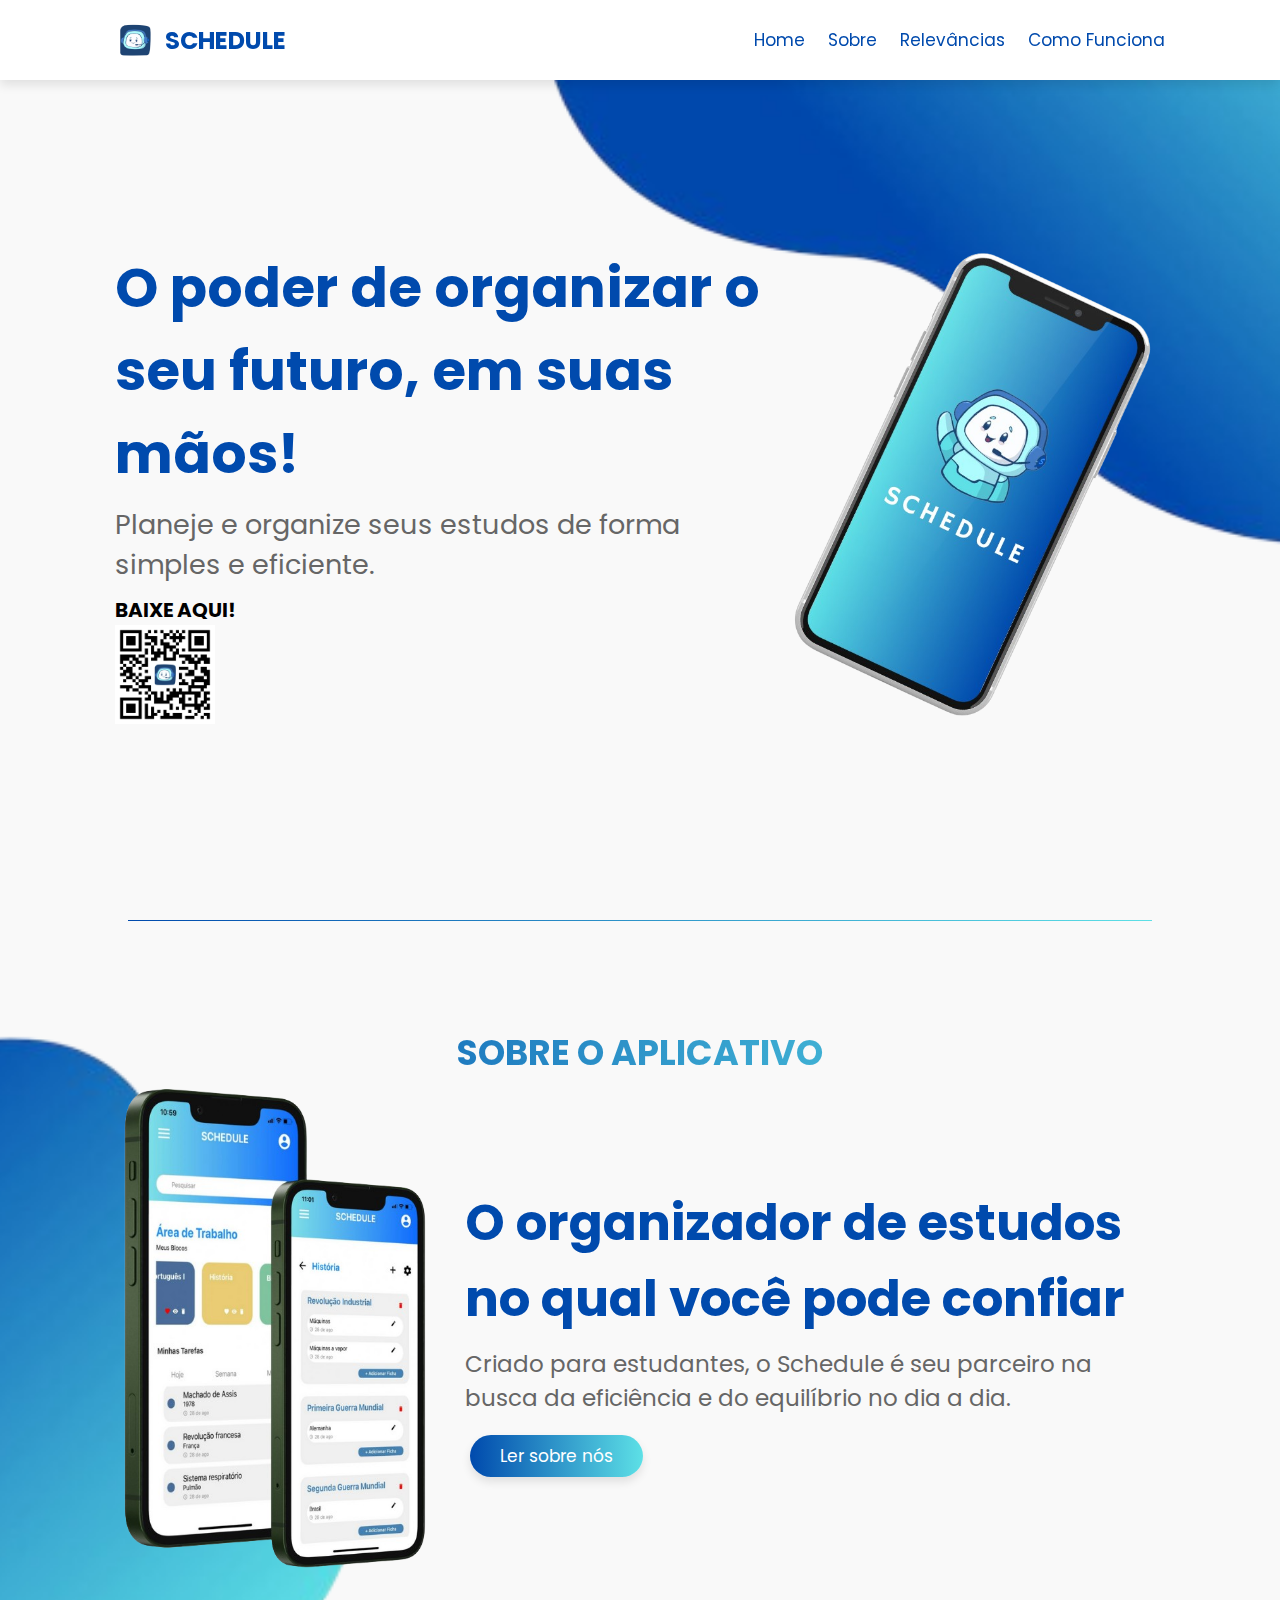
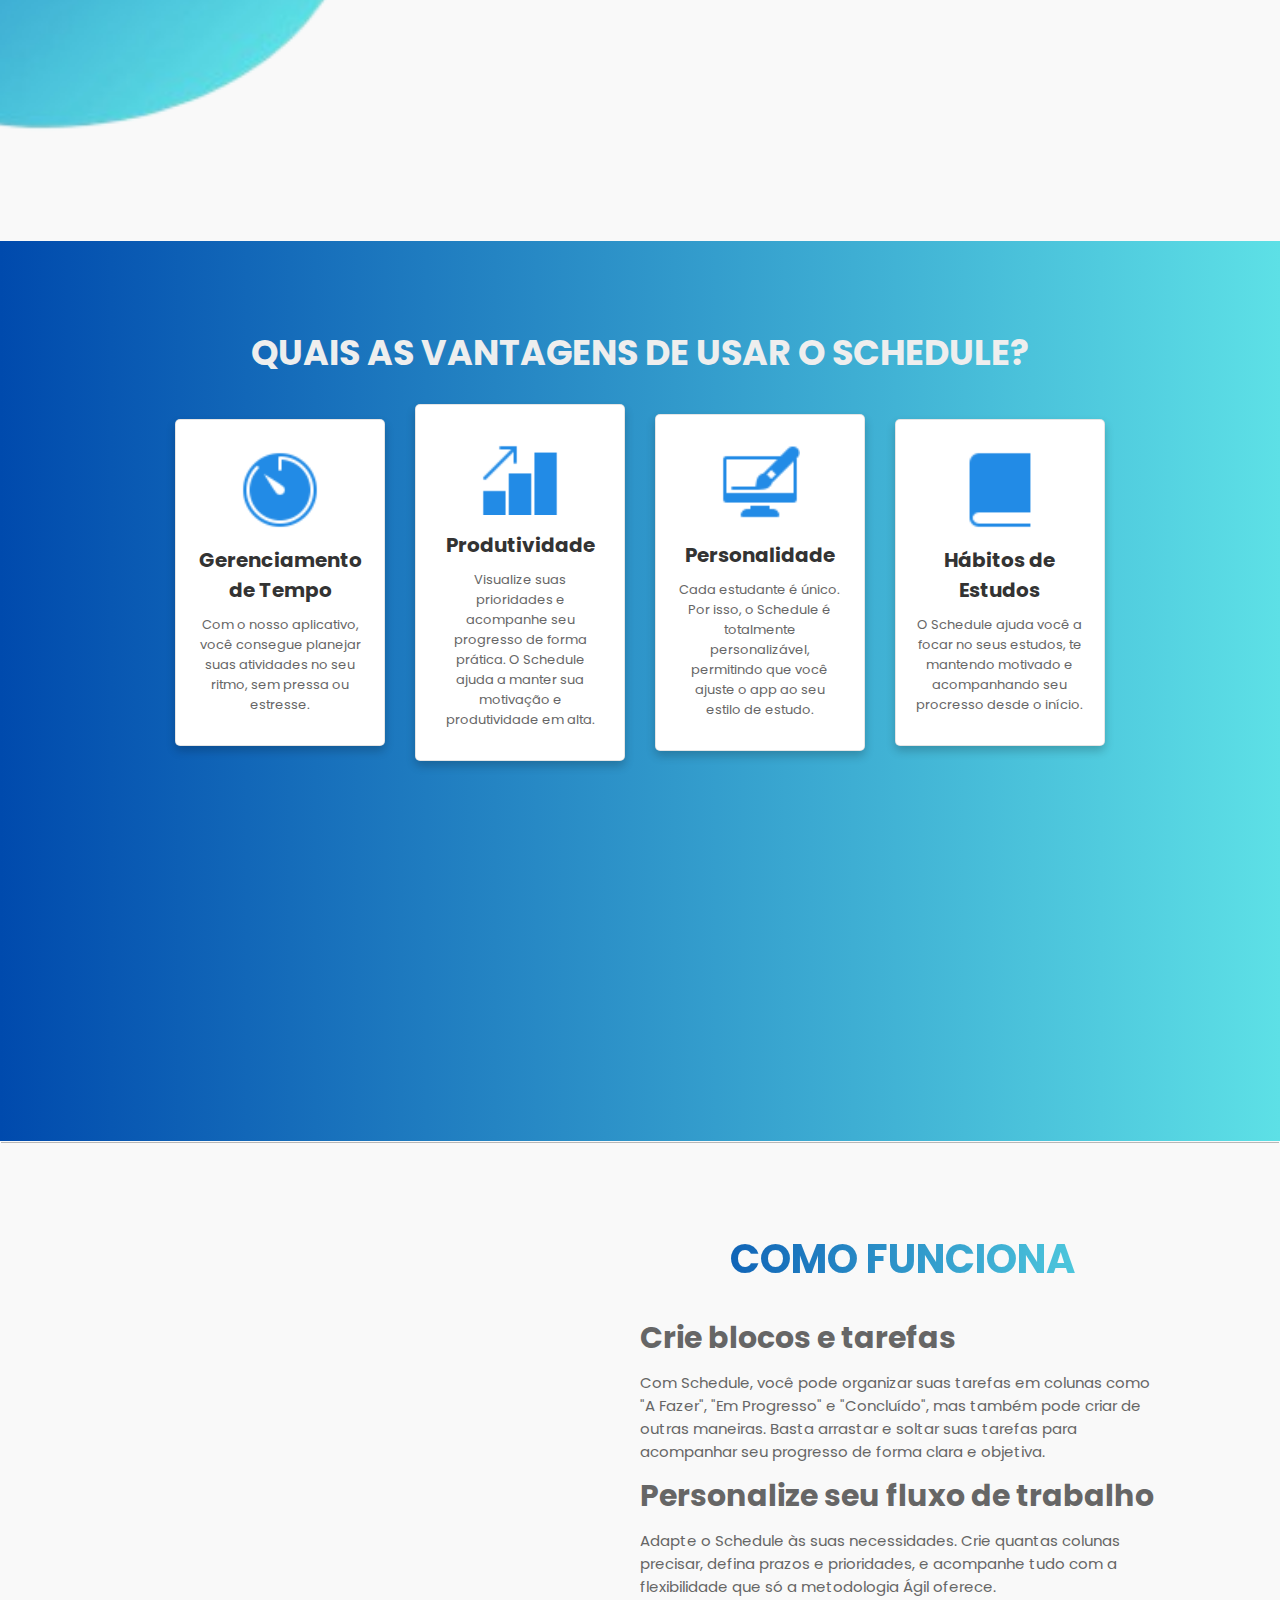
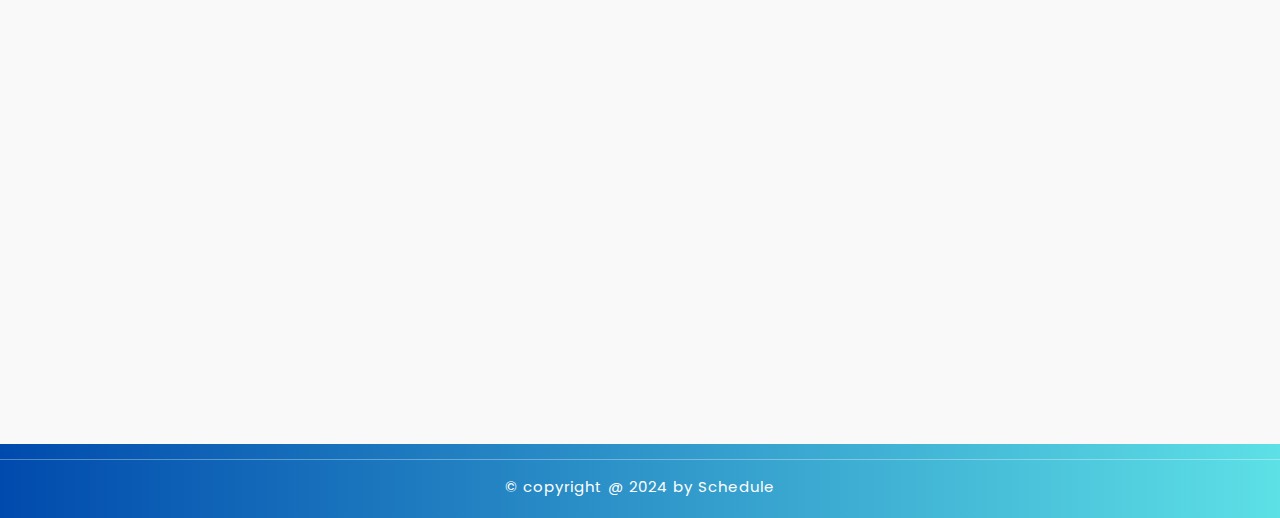
==== testetcc/index.html @ c136f63d "first commit" ====
<!DOCTYPE html>
<html lang="en">
<head>
    <meta charset="UTF-8">
    <meta name="viewport" content="width=device-width, initial-scale=1.0">
    <title>Schedule</title>


<link rel="stylesheet" href="https://cdnjs.cloudflare.com/ajax/libs/font-awesome/5.15.3/css/all.min.css">
<link rel="stylesheet" href="css/style.css">

</head>

<body>

    <div id="progress">
        <span id="progress-value" scr="img/icone.png">&#x1F815;</span>
      </div>


  <!-- header section start-->

  <header>

    <div class="logo">
        <img src="img/icone.png" alt="">
        <span>SCHEDULE</span>
    </div>
   
   <input type="checkbox" id="menu-bar">
   <label for="menu-bar" class="fas fa-bars"></label>


   <nav class="navbar">
    <a href="#home">Home</a>
    <a href="#about">Sobre</a>
    <a href="#relevancias">Relevâncias</a>
    <a href="#como">Como Funciona</a>
   </nav>

 </header>

    <!-- header section end-->  

<!--home section starts-->

<section class="home" id="home">



<div class="content">
    <h3><span>O poder de organizar o seu futuro, em suas mãos!</span></h3>
    <p>Planeje e organize seus estudos de forma simples e eficiente.
        </p>
        <hr>
    <h5>Baixe aqui!</h5>
    <div class="imageqrc">
        <img src="img/qr.png" alt="">
    </div>
        
</div>

<div class="image">
   <img src="img/splash2.png" alt="">
</div>

</section>


<hr class="custom-line"> <!-- Linha personalizada -->














<!--features section starts-->


<!--features section ends-->


<!--sobre section starts-->

<section class="about" id="about">

  <h1 class="heading"> Sobre o Aplicativo</h1>

  <div class="column">
    <div class="image">
      <img src="img/teeela.png" alt="">
  </div>

  <div class="content">
     <h3>O organizador de estudos no qual você pode confiar</h3>

     <p>Criado para estudantes, o Schedule é seu parceiro na busca da eficiência e do equilíbrio no dia a dia.
    </p>

          

                     <div class="buttons">
                        <a href="#" class="btn" id="openModalBtn">Ler sobre nós</a>
                     </div>
</div>



  </div>

</section>


<!-- Modal HTML -->
 <center>
<div id="modal" class="modal">
    <div class="modal-content">
      <span class="close">&times;</span>
      <h2>Sobre o Schedule</h2>
      <br>
      <p>Observando o cotidiano acadêmico, é possível notar que a desmotivação dos estudantes é causada por diversos fatores, como desorganização dos estudos e procrastinação. Dessa forma, pensamos em qual seria a melhor ferramenta que poderíamos desenvolver para ajudar esses alunos que estão perdidos em meio a esses problemas.
    </p>
<br>
    <p>Com isso, baseado na metodologia ágil Kanban e criado com framework React Native, o Schedule surgiu com o intuito de auxiliar na organização de tarefas e projetos através de cartões que representam afazeres, possibilitando movê-los entre colunas que correspondem a cada parte do processo, permitindo acompanhar a evolução em um quadro perceptível. </p>
<br>
    <p>Esperamos que você tenha entendido por que desenvolvemos o Schedule. Confira o nosso aplicativo e tenha uma experiência única organizando os seus estudos.
    </p>
<br>
    <p>Até breve!</p>

</div>
  </div>
</center>
  

<!--sobre section ends-->


<!--newsletter-->



  




<!--relevancias starts-->


<section class="relevancias" id="relevancias">
    <h1 class="heading">Quais as vantagens de usar o Schedule? </h1>

    <div class="box-container">

        <div class="box">
            <img src="img/icone5.png" alt="">
            <h3>Gerenciamento de Tempo</h3>
            <p>
                Com o nosso aplicativo, você consegue planejar suas atividades no seu ritmo, sem pressa ou estresse.

                </p>
            
        </div>

        <div class="box">
            <img src="img/icone6.png" alt="">
            <h3>Produtividade</h3>
            <p>
                Visualize suas prioridades e acompanhe seu progresso de forma prática. 
                O Schedule ajuda a manter sua motivação e produtividade em alta.
            </p>

        </div>

        <div class="box">
            <img src="img/icone9.png" alt="">
            <h3>Personalidade</h3>
            <p>Cada estudante é único. Por isso, o Schedule é totalmente personalizável, permitindo que você ajuste o app ao seu estilo de estudo.
            </p>
       
        </div>

        <div class="box">
            <img src="img/icone8.png" alt="">
            <h3>Hábitos de Estudos</h3>
            <p>O Schedule ajuda você a focar no seus estudos, te mantendo motivado e acompanhando seu procresso desde o início.
            </p>
       
        </div>

    </div>

</section>


<!--relevancias end-->
<hr class="colored-hr">
<!--como funciona starts-->

<section class="como" id="como">

    
  
    <div class="column">
      <div class="video">
        <video autoplay loop muted>
          <source src="img/Comece já.mp4"  type="video/mp4">
          Seu navegador não suporta a tag de vídeo.
        </video>
      </div>
  
      <div class="content">
        <h1 class="heading">COMO FUNCIONA</h1>
        <br>
         <h3>Crie blocos e tarefas</h3>
         <p>Com Schedule, você pode organizar suas tarefas em colunas como "A Fazer", 
            "Em Progresso" e "Concluído", mas também pode criar de outras maneiras. Basta arrastar e soltar suas tarefas para acompanhar
             seu progresso de forma clara e objetiva.</p>

             <h3>Personalize seu fluxo de trabalho</h3>
             <p>Adapte o Schedule às suas necessidades. Crie quantas colunas precisar, defina prazos e prioridades,
                 e acompanhe tudo com a flexibilidade que só a metodologia Ágil oferece.</p>
      </div>
    </div>
  
</section>
  

<!--como funciona end-->



<!--footer starts-->

<div class="footer">
    <div class="box-container">
    
    </div>

    <h1 class="credit">
    &copy; copyright @ 2024 by Schedule</h1>
</div>

<!--foooter end-->


 <!-- Script -->
<script>
 // Seleciona o modal, botão e o ícone de fechar
const modal = document.getElementById("modal");
const openModalButton = document.querySelector(".btn"); // O botão que abre o modal
const closeModalButton = document.querySelector(".close");

// Função para abrir o modal quando o botão for clicado
openModalButton.addEventListener("click", function(event) {
    event.preventDefault(); // Previne o comportamento padrão do link
    modal.style.display = "flex"; // Exibe o modal com flexbox
});

// Função para fechar o modal ao clicar no ícone de fechar
closeModalButton.addEventListener("click", function() {
    modal.style.display = "none"; // Esconde o modal
});

// Fechar o modal ao clicar fora dele
window.addEventListener("click", function(event) {
    if (event.target == modal) {
        modal.style.display = "none"; // Esconde o modal ao clicar fora
    }
});

</script>

 <script src="js/script.js"></script>

</body>

</html>
---- testetcc/css/style.css ----
@import url('https://fonts.googleapis.com/css2?family=Poppins:ital,wght@0,100;0,200;0,300;0,400;0,500;0,600;0,700;0,800;0,900;1,100;1,200;1,300;1,400;1,500;1,600;1,700;1,800;1,900&display=swap');


:root{
    --ciano:#5de0e6;
    --azul:#004aad;
    --gradiente:linear-gradient(90deg, var(--azul), var(--ciano));
}

*{
    font-family: 'Poppins', sans-serif;
    margin: 0; padding: 0;
    box-sizing: border-box;
    text-decoration: none;
    outline: none; border: none;
    
}

*::selection{
    background: var(--azul);
    color: #fff;
}

html{
    font-size: 62.5%;
    overflow-x: hidden;
    scroll-behavior: smooth;
}

body{
    background: #f9f9f9;   
}

section{
    min-height: 100vh;
    padding: 0 9%;
    padding-top: 7.5rem;
}

.btn{
    display: inline-block;
    margin-top: 1rem;
    padding: .8rem 3rem;
    border-radius: 5rem;
    background: var(--gradiente);
    font-size: 1.7rem;
    color: #fff;
    cursor: pointer;
    box-shadow: 0 .5rem 1rem rgba(0, 0, 0, .1);
    transition: all .3s linear;
    

}

.btn:hover{
    transform: scale(1.1);
}


#progress {
    position: fixed;
    bottom: 20px;
    right: 10px;
    height: 70px;
    width: 70px;
    display: none;
    place-items: center;
    border-radius: 50%;
    box-shadow: 0 0 10px rgba(0, 0, 0, 0.2);
    cursor: url(../img/icone.png);
    background-color: var(--azul);
  }
  #progress-value {
    display: block;
    height: calc(100% - 15px);
    width: calc(100% - 15px);
    background-color: #ffffff;
    border-radius: 50%;
    display: grid;
    place-items: center;
    font-size: 35px;
    color: var(--azul);
  }



.heading{
    text-align: center;
    background: var(--gradiente);
    color: transparent;
    -webkit-background-clip: text;
    background-clip: text;
    font-size: 3.5rem;
    text-transform: uppercase;
    padding: 1rem;
}

header{
    position: fixed;
    top: 0; left: 0;
    width: 100%;
    background: #fff;
    box-shadow: 0 .5rem 1rem rgba(0, 0, 0, .1);
    padding: 2rem 9%;
    display: flex;
    align-items: center;
    justify-content: space-between;
    z-index: 1000;
}

.logo {
    display: flex;
    align-items: center;
}

.logo img {
    width: 40px;
    height: 40px;
}

.logo span {
    font-size: 24px;
    font-weight: bold;
    margin-left: 10px;
    color: #003399;
}



header .logo{
    font-size: 2rem;
    color:var(--azul);
}

header .logo span{
    color: var(--azul);
}

header .navbar a{
    font-size: 1.7rem;
    margin-left: 2rem;
    color:var(--azul);
}

header .navbar a:hover{
    color:var(--ciano);
}

header input{
    display: none;
}

header label{
    font-size: 3rem;
    color: var(--azul);
    cursor: pointer;
    visibility: hidden;
    opacity: 0;

}

.home{
    display: flex;
    width: 100%;
    align-items: center;
    justify-content: center;
    background: url(../img/fundo3.png) no-repeat;
    background-size: cover;
    background-position: center;
}

.home .image img{
    width: 30vw;
    animation: float 3s linear infinite;
}

.home .imageqrc img{
    width: 15%;
   
}


@keyframes float{
    0%, 100%{
        transform: translateY(0rem);

    }
    50%{
    transform: translateY(-3.5rem);
    }
}

.home .content h3{
    font-size: 5.5rem;
    color:#333;
    text-transform: uppercase;
}

.home .content h5{
    font-size: 2rem;
    color: var(--gradiente);
    text-transform: uppercase;
}

.home .content h3 span{
    color: var(--azul);
    text-transform:none;
}

.home .content p{
    font-size: 2.7rem;
    color: #666;
    padding: 1rem 0;
}


.custom-line {
    border: none;
    height: 1px;
    background: var(--gradiente);
    width: 80%; /* Define a largura da linha como 50% da página */
    margin: 20px auto; /* Centraliza a linha horizontalmente */
  }
  



  
/* Seção Planejamento */
.planejamento {
    display: flex;
    justify-content: center;
    align-items: center;
    flex-direction: column;
    padding: 5rem 0;
    width: 100%;
}

.planejamento-content {
    display: flex;
    align-items: center;
    justify-content: space-between;
    flex-wrap: wrap;
    max-width: 1200px;
    width: 100%;
    padding: 2rem;
    gap: 2rem; /* Adiciona espaçamento entre elementos */
}

.planejamento .text {
    flex: 1;
    text-align: justify;
    margin-bottom: 2rem;
}

.planejamento h3 {
    font-size: 2rem;
    color: #333;
    font-weight: bold;
    margin-bottom: 1rem;
    text-transform: uppercase;
}

.planejamento h2 {
    font-size: 3.5rem;
    color: var(--azul);
    font-weight: bold;
    margin-bottom: 2rem;
    text-transform: uppercase;
}

.planejamento p {
    font-size: 1.8rem; /* Reduzido para uma leitura melhor em dispositivos móveis */
    color: #666;
    line-height: 1.6;
    margin-bottom: 2rem;
}

.planejamento .image {
    flex: 1;
    text-align: center;
}

.planejamento .image img {
    width: 100%;
    max-width: 300px;
    border-radius: 10px;
    margin: 0 auto;
}





.features .box-container{
display: flex;
align-items: center;
justify-content: center;
flex-wrap: wrap;
}

.features .box-container .box{
    flex: 1 1 30rem;
    background: #fff;
    border-radius: .5rem;
    border: .1rem solid rgba(0, 0, 0, .1);
    box-shadow: 0 .5rem 1rem rgba(0, 0, 0, .2);
    margin: 1.5rem;
    padding: 3rem 2rem;
    border-radius: .5rem;
    text-align: center;
    transition: .2s linear;
}

.features .box-container .box img{
    height: 15rem;
}

.features .box-container .box h3{
    font-size: 2rem;
    color: #333;
    padding-top: 1rem;
}

.features .box-container .box p{
    font-size: 1.3rem;
    color: #666;
    padding-top: 1rem 0;
}


.about{
    background: url(../img/fundo2.png) no-repeat;
    background-size: cover;
    background-position: center;
    padding-bottom: 3rem;
}

.about .column{
    display: flex;
    align-items: center;
    justify-content: none;
    flex-wrap: wrap;
}

.about .column .image{
    flex: 1 1 5rem;
    
}

.about .column .image img{
    width: 90%;
}

.about .column .content{
    flex: 1 1 40rem;
}

.about .column .content h3{
    font-size: 5rem;
    color: var(--azul);
}

.about .column .content h4{
    font-size: 2rem;
    color: #004aad;
}

.about .column .content p{
    font-size: 2.3rem;
    color: #666;
    padding: 1rem 0;
}

.about .column .content .buttons a:last-child{
    margin-left: 0.5rem;
    
}

/* Estilos do Modal */
/* Esconda o modal por padrão */
.modal {
    display: none; /* Modal escondido até ser ativado */
    position: fixed;
    z-index: 1000;
    left: 0;
    top: 0;
    width: 100%;
    height: 100%;
    background-color: rgba(0, 0, 0, 0.5);
    justify-content: center;
    align-items: center;
}

  
  .modal-content {
    background-color: #fff;
    padding: 20px;
    border-radius: 10px;
    width: 80%;
    max-width: 600px;
    max-height: 80%; /* Limita a altura máxima do modal */
    box-shadow: 0 5px 15px rgba(0, 0, 0, 0.3);
    overflow-y: auto; /* Habilita a rolagem se o conteúdo ultrapassar a altura do modal */
    position: relative;
  }
  
  .modal-content h2 {
    margin-top: 0;
    color: var(--azul);
    font-size: 2.5rem;
    text-transform: none;
  }
  
  .modal-content p {
    color: #333;
    font-size: 1.6rem;
    margin: 1.5rem 0;
    text-align: justify;
    line-height: 1.6;
    word-wrap: break-word;
  }
  
  .close {
    position: absolute;
    top: 10px;
    right: 15px;
    font-size: 2.4rem;
    color: #333;
    cursor: pointer;
  }
  
  .close:hover,
  .close:focus {
    color: red;
  }
  
  /* Ajuste para telas menores */
  @media (max-width: 768px) {
    .modal-content {
      width: 90%;
      height: 90%; /* O modal ocupará mais altura em telas menores */
    }
  
    .modal-content p {
      font-size: 1.4rem;
    }
  
    .modal-content h2 {
      font-size: 2rem;
    }
  }
  

.newsletter{
    text-align: center;
    padding: 5rem 1rem;
    background: url(../img/fundo6.png) no-repeat;
    background-size: cover;
    background-position: center;
    width: 100%;
}


 .newsletter .image{
    flex: 1 1 40rem;
    
}

.newsletter .image img{
    width: 10%;
}


.newsletter h3{
    color: #fff;
    font-size: 3rem;
    text-transform: none;
}


.newsletter p{
    color: #fff;
    font-size: 1.6rem;
    margin: 2rem auto;
    width: 70rem;
}


.relevancias{
    background: var(--gradiente);
    padding-bottom: 1rem;
}

.relevancias .heading{
    color: #eee;
    align-items: center;
    justify-content: center;
    justify-items: center;
}
.relevancias .box-container {
    display: flex;
    align-items: center;
    justify-content: center;
    justify-items: center;
    flex-wrap: nowrap; /* Alterado para nowrap para evitar quebra de linha */
}

.relevancias .box-container .box {
    flex: 0 1 20%; /* Ajuste o tamanho dos boxes */
    background: #fff;
    border-radius: .5rem;
    border: .1rem solid rgba(0, 0, 0, .1);
    box-shadow: 0 .5rem 1rem rgba(0, 0, 0, .2);
    margin: 1.5rem;
    padding: 3rem 2rem;
    text-align: center;
    transition: .2s linear;
}

.relevancias .box-container .box img {
    height: 8rem;
}

.relevancias .box-container .box h3 {
    font-size: 2rem;
    color: #333;
    padding-top: 1rem;
}

.relevancias .box-container .box p {
    font-size: 1.3rem;
    color: #666;
    padding-top: 1rem;
}





.como .column{
    display: flex;
    align-items: center;
    justify-content: none;
    flex-wrap: wrap;
}

.como .column .video{
    flex: 1 1 40rem;
    padding: 10px;
    
}

.como .column .video video{
    width: 50%;
    height: auto;
    border-radius: 10px;
}

.como .column .content{
    flex: 1 1 40rem;
}

.como .column .content h3{
    font-size: 3rem;
    color: #666;
}

.como .column .content h4{
    font-size: 2rem;
    color: #004aad;
}

.como .column .content h1{
    font-size: 4rem;
    
}

.como .column .content p{
    font-size: 1.5rem;
    color: #666;
    padding: 1rem 0;
}

.como.column .content .buttons a:last-child{
    margin-left: 2rem;
}


.footer{
    padding-top: 0.5rem; /* Reduz o padding superior */
    padding-bottom: 0.5rem; /* Reduz o padding inferior */
    background: var(--gradiente);
    background-size:cover;
    background-position: center;
    
}


.footer .logofoot{
    
        display: flex;
        align-items: center;
    }
    
    
   .footer .credit .logofoot img {
        width: 60px;
        height: 60px;
    }
    
    .footer .logofoot span {
        font-size: 24px;
        font-weight: bold;
        margin-left: 10px;
        color: #fff;
    }


.footer .box-container{
    flex: 1 1 10rem; /* Ajustar o tamanho das caixas */
    margin: 1rem; /* Reduzir a margem */
    
}

.footer .box-container .box{
    flex: 1 1 25rem;
    margin: 2rem;
}


.footer .box-container .box h3{
    font-size: 2rem;
    padding: 1rem 0;
    color: #fff;
    text-decoration: underline;
    text-underline-offset: 1rem;
}

.footer .box-container .box p{
    font-size: 1rem;
    padding: 1rem;
    color: #eee;
   
}

.footer .box-container .box a{
    display: block;
    font-size: 1rem;
    padding: 1rem;
    color: #eee;
   
}

.footer .box-container .box a:hover{
    text-decoration: underline;
}

.footer .credit{
    
    font-weight: normal;
    letter-spacing: .1rem;
    color: #fff;
    border-top: .1rem solid #fff5;
    text-align: center;
    font-size: 1.5rem; /* Reduzir o tamanho do texto */
    padding: 1.5rem 1rem; /* Ajustar o padding inferior */
}

.footer .credit .img{
    width: 40px;
    height: 40px;
}

.colored-hr {
    border: 1px;
    border-top: 0.5px solid #b7b7b7;
    /* Azul */
    margin: 1px;
}



@media (max-width: 1200px) {
    html {
        font-size: 55%;
    }

    .home .content h3 {
        font-size: 4rem;
    }

    .home .content p {
        font-size: 1.8rem;
    }
}

@media (max-width: 991px) {
    section {
        padding: 0 5%;
    }

    .home .image img {
        width: 10vw;
    }

    .home .content h3 {
        font-size: 10rem;
    }

    .home .content p {
        font-size: 1.4rem;
    }

    .home .content h5 {
        font-size: 1.6rem;
    }

    .relevancias .box-container .box {
        flex: 0 1 45%;
    }

    .como .column {
        flex-direction: column;
    }

    .como .column .video video {
        width: 80%;
        margin: 0 auto;
    }

    .como .column .content {
        padding-top: 2rem;
    }
}

@media (max-width: 768px) {
    header label {
        visibility: visible;
        opacity: 1;
    }

    header .navbar {
        position: absolute;
        top: 100%;
        left: 0;
        width: 100%;
        background: #fff;
        padding: 1rem 2rem;
        border-top: .1rem solid rgba(0, 0, 0, .2);
        box-shadow: 0 .5rem 1rem rgba(0, 0, 0, .1);
        transform-origin: top;
        transform: scaleY(0);
        opacity: 0;
        transition: .2s linear;
    }

    header input:checked ~ .navbar {
        transform: scaleY(1);
        opacity: 1;
    }

    header input:checked ~ label::before {
        content: '\f00d';
    }

    .home {
        flex-direction: column-reverse;
        text-align: center;
    }

    .home .image img {
        width: 80%;
    }

    .home .content h3 {
        font-size: 2.8rem;
    }

    .home .content p {
        font-size: 1.5rem;
    }

    .about .column {
        flex-direction: column;
    }

    .about .column .image img {
        width: 80%;
        margin: 0 auto;
    }

    .relevancias .box-container {
        flex-wrap: wrap;
    }

    .relevancias .box-container .box {
        flex: 0 1 45%;
        margin: 1rem;
    }

    .como .column {
        flex-direction: column;
        align-items: center;
    }

    .como .column .video video {
        width: 90%;
    }

    .como .column .content {
        text-align: center;
    }

    .footer {
        padding: 1rem 2rem;
        text-align: center;
    }

    .footer .box-container {
        flex-direction: column;
        align-items: center;
    }
}

@media (max-width: 480px) {
    html {
        font-size: 50%;
    }

    .home .image img {
        width: 100%;
    }

    .home .content h3 {
        font-size: 2.2rem;
    }

    .home .content p {
        font-size: 1.3rem;
    }

    .relevancias .box-container .box {
        flex: 0 1 90%;
        margin: 1rem 0;
    }

    .como .column .video video {
        width: 100%;
    }
}
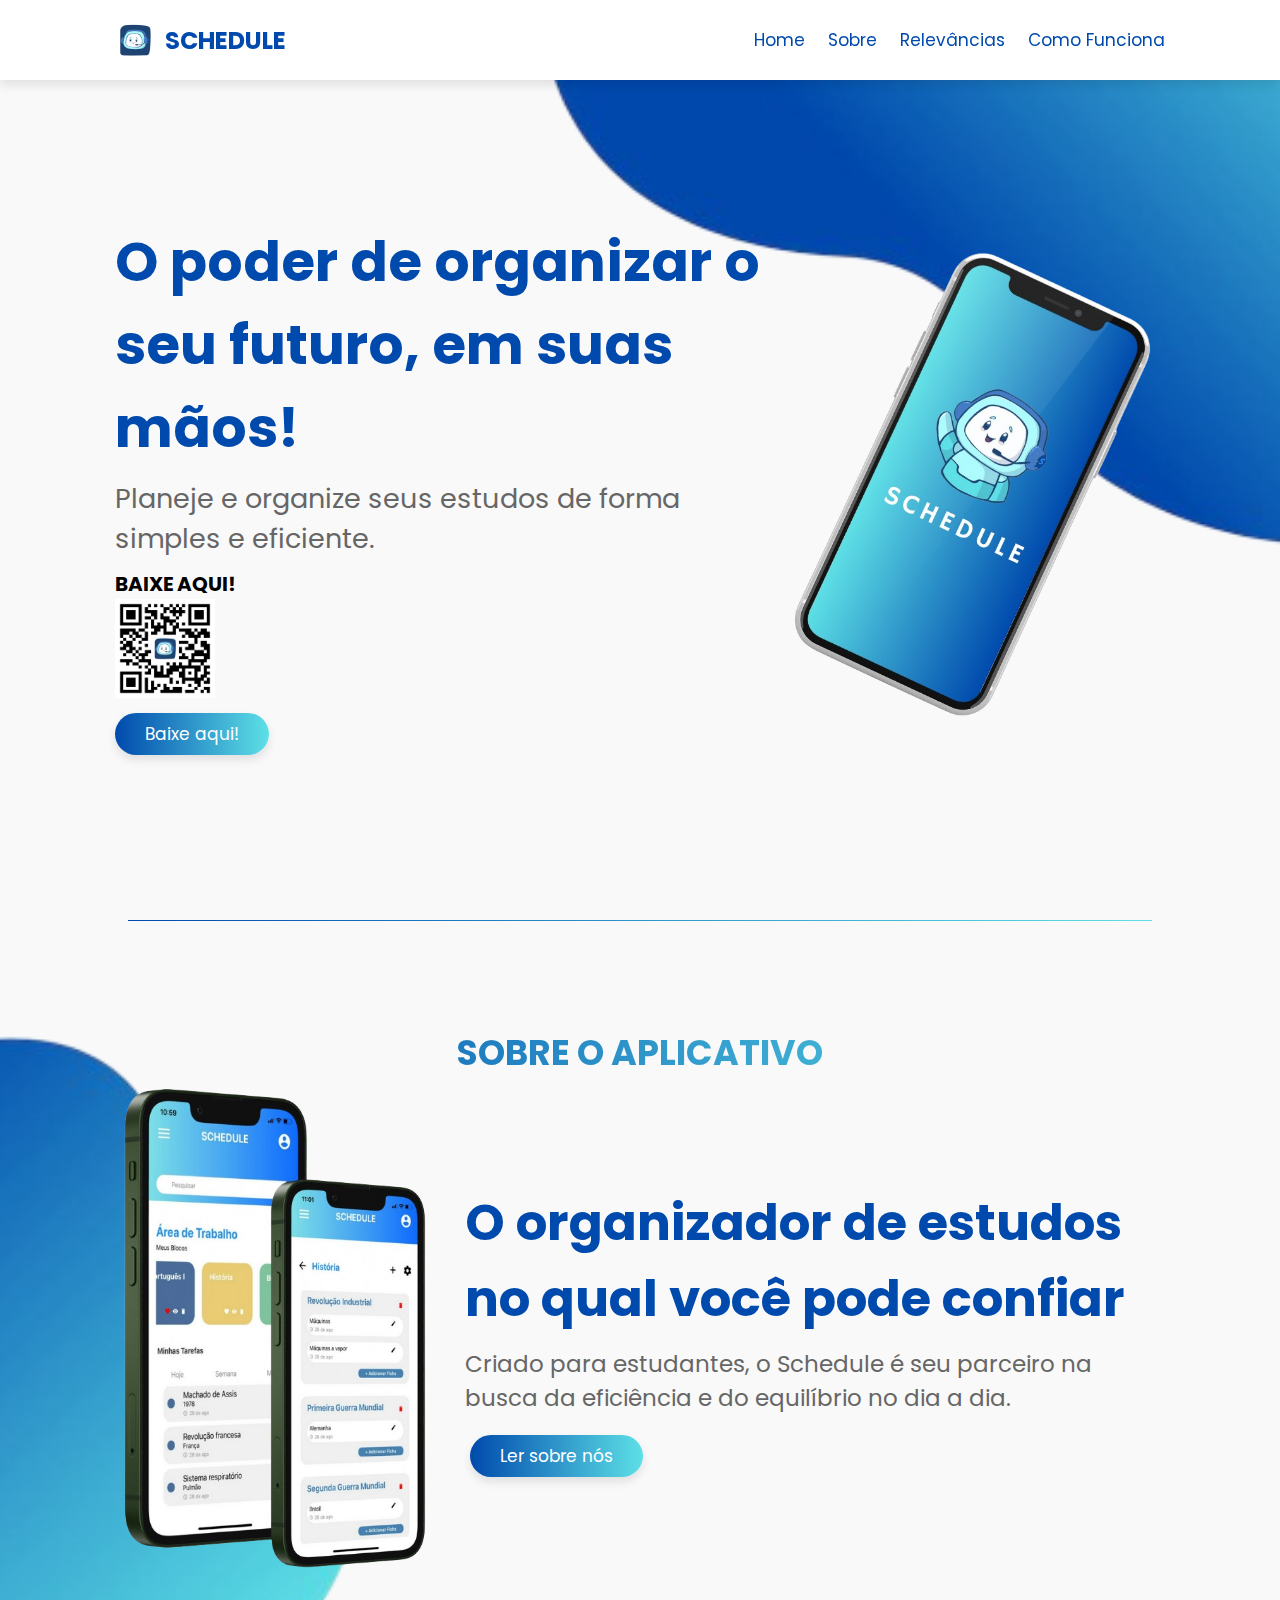
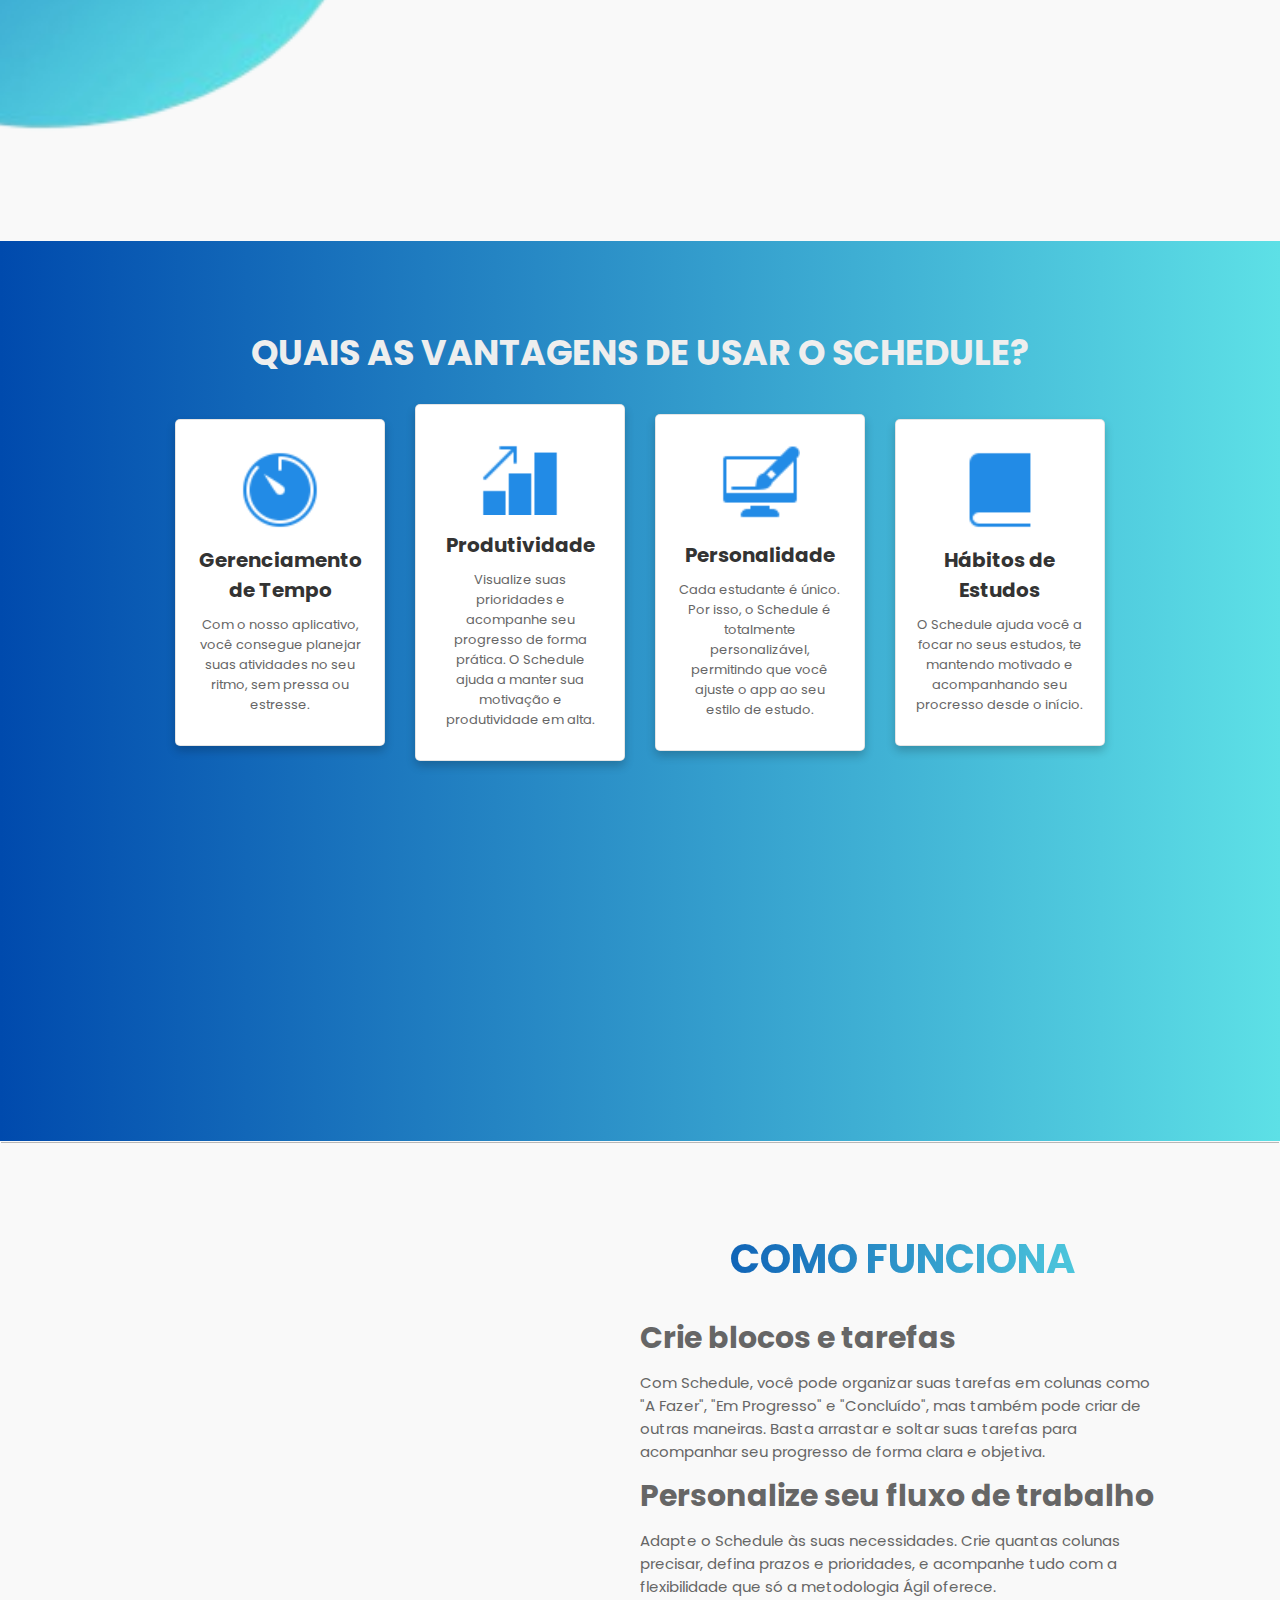
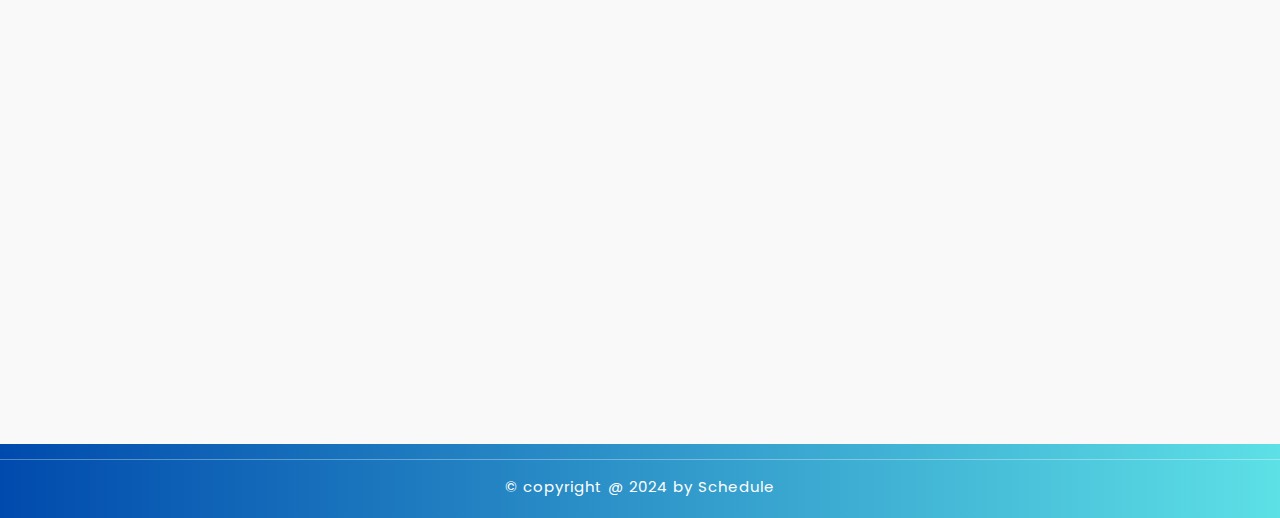
==== commit 3bbb03f9: "atualizado" ====
--- a/testetcc/index.html
+++ b/testetcc/index.html
@@ -57,6 +57,10 @@
     <div class="imageqrc">
         <img src="img/qr.png" alt="">
     </div>
+
+    <div class="buttons">
+        <a href="https://drive.google.com/drive/folders/1Bi02Ogmdobirx4TT5-CoeK5883Xs-h2X?usp=drive_link" class="btn" id="openModalBtn">Baixe aqui!</a>
+     </div>
         
 </div>
 
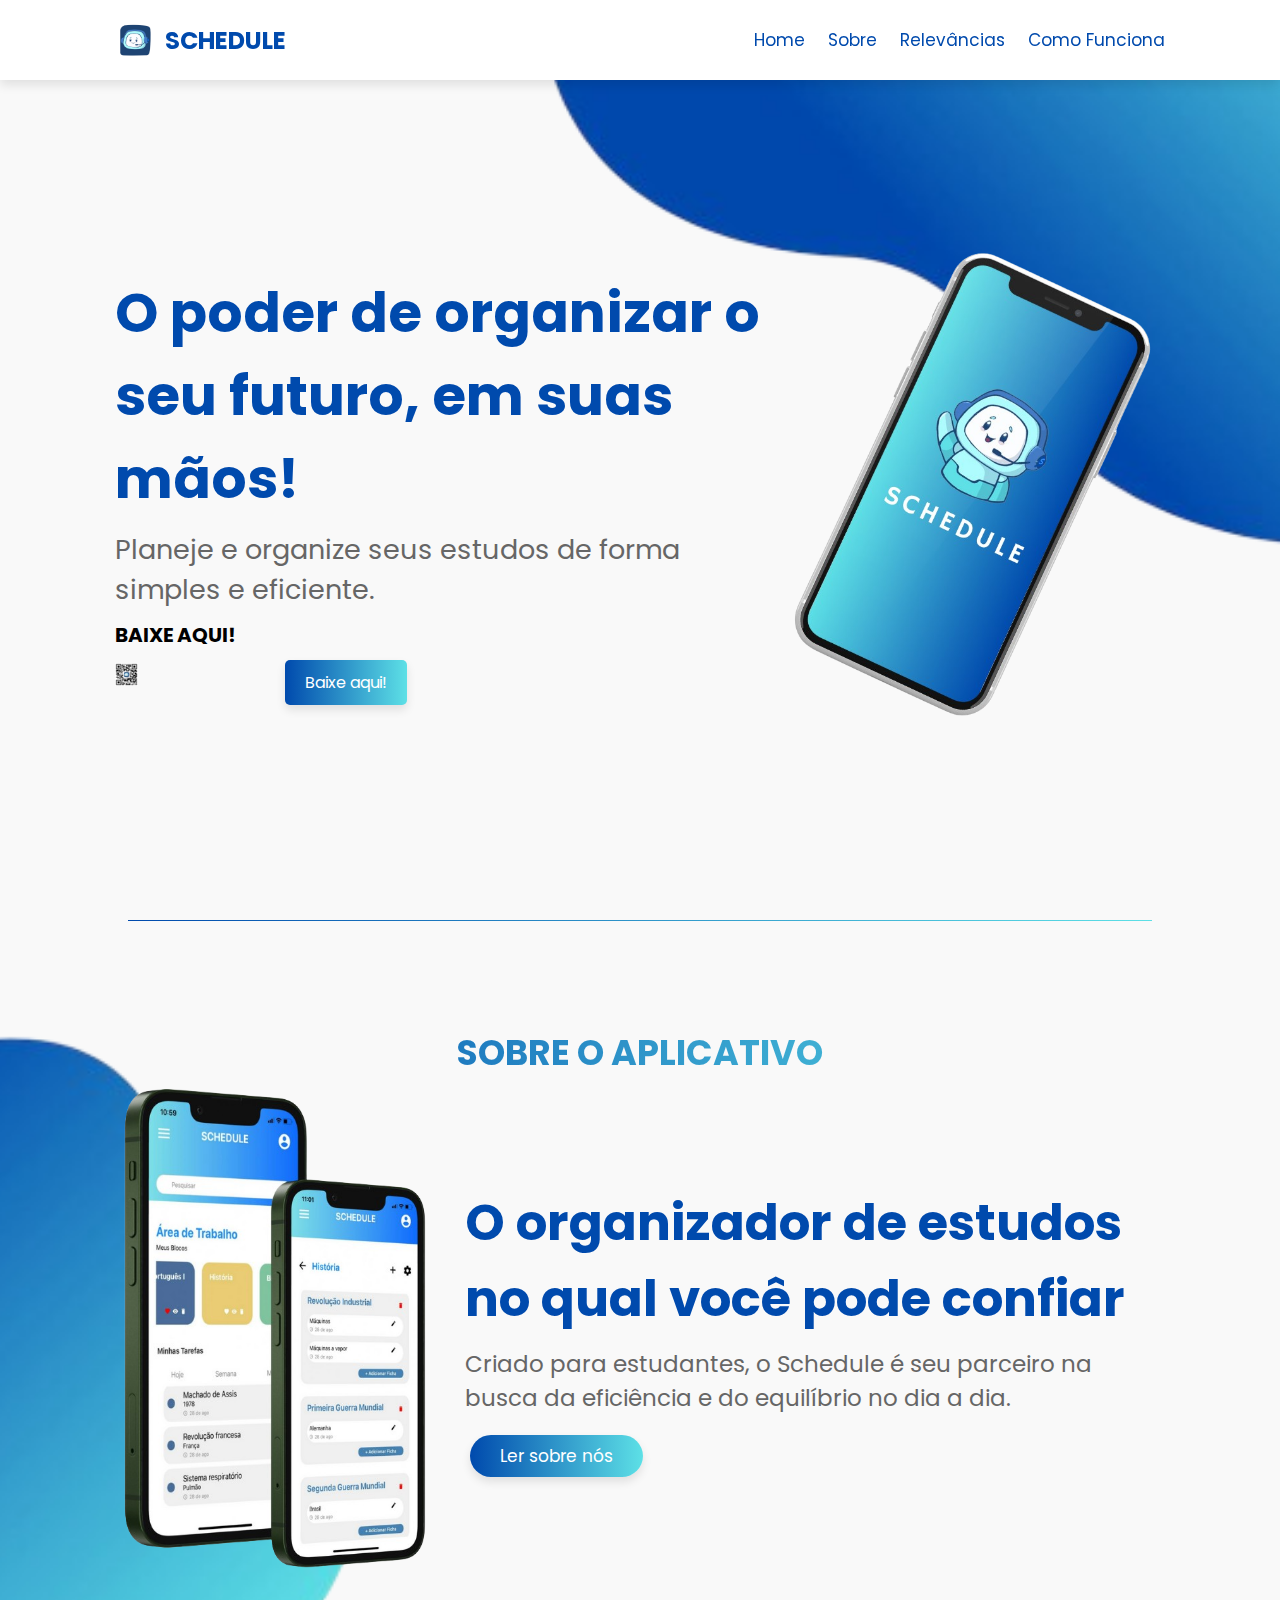
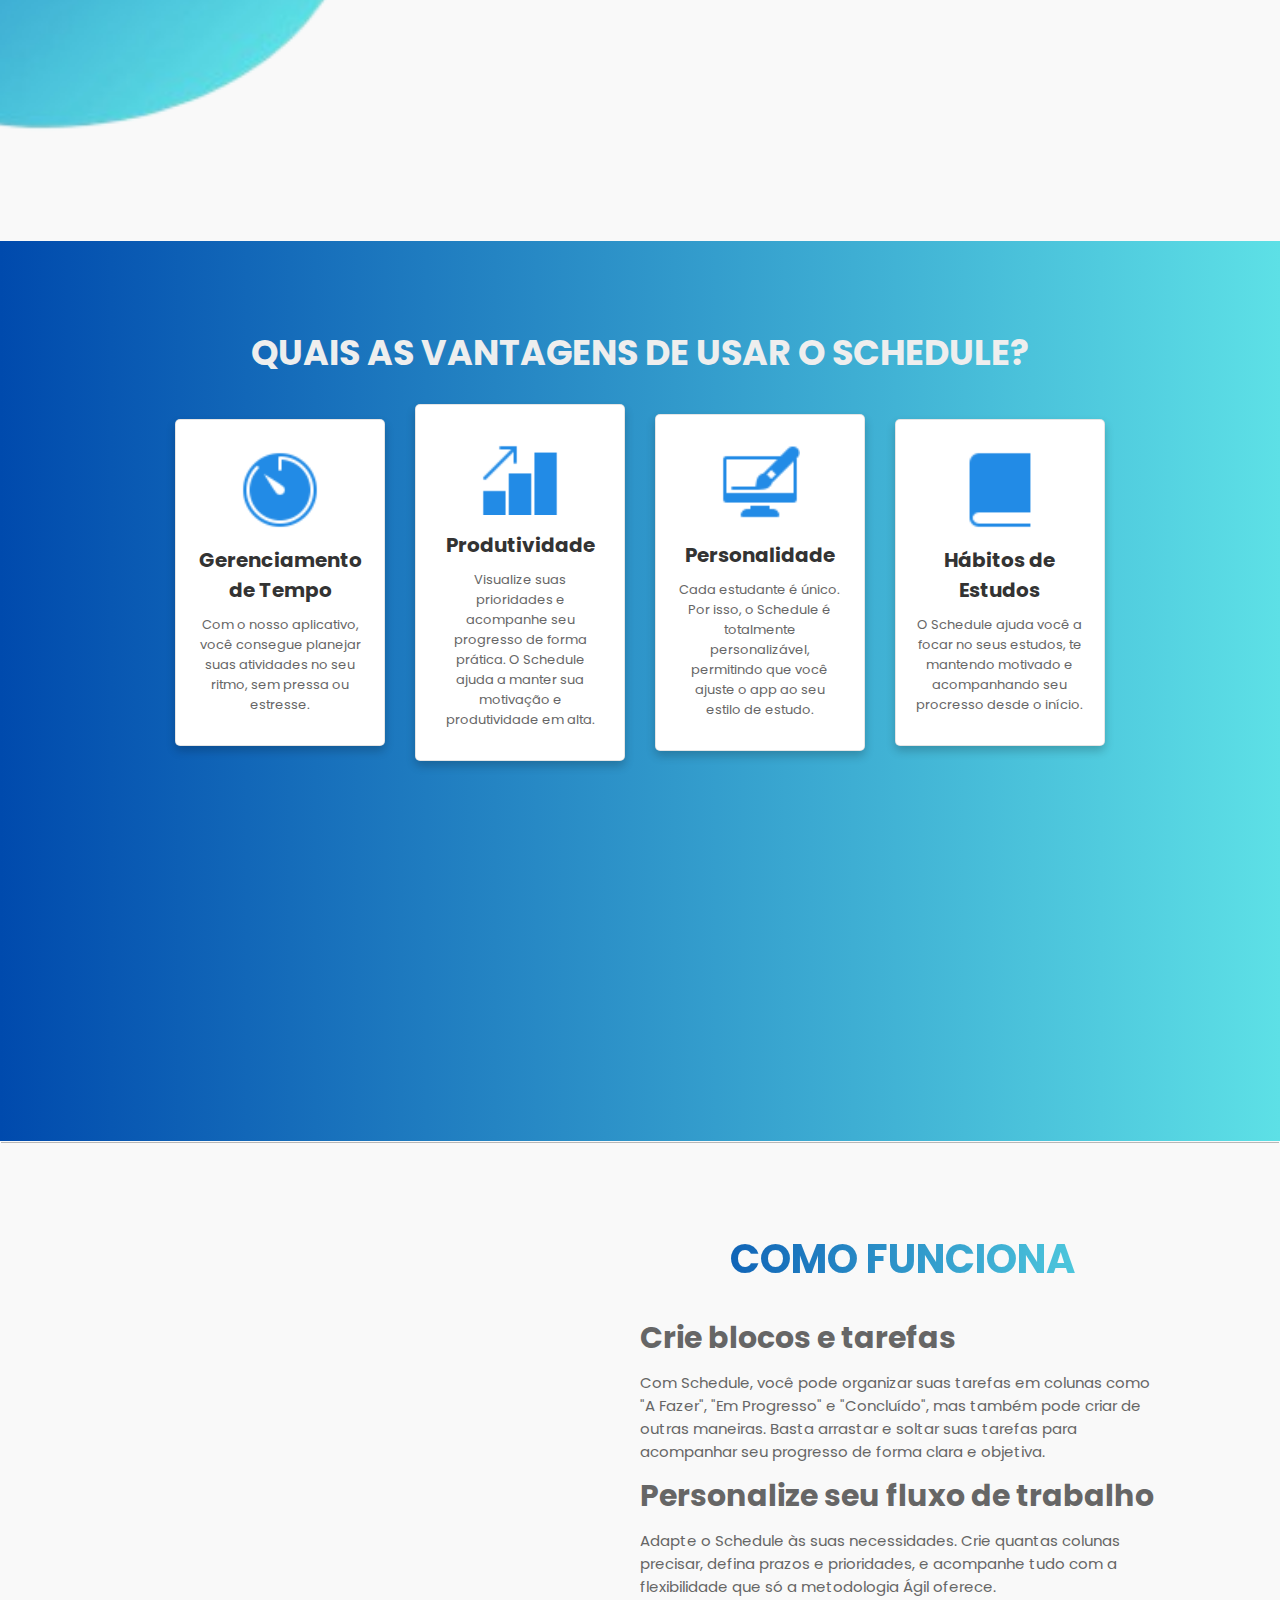
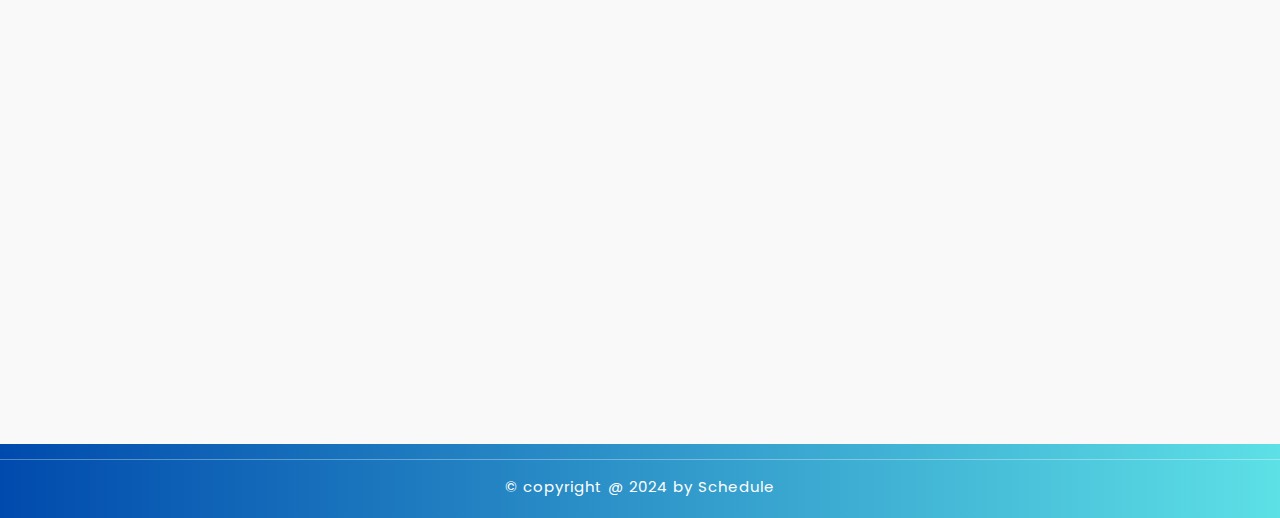
==== commit 7031d428: "att2" ====
--- a/testetcc/index.html
+++ b/testetcc/index.html
@@ -45,30 +45,25 @@
 <!--home section starts-->
 
 <section class="home" id="home">
-
-
-
-<div class="content">
-    <h3><span>O poder de organizar o seu futuro, em suas mãos!</span></h3>
-    <p>Planeje e organize seus estudos de forma simples e eficiente.
-        </p>
-        <hr>
-    <h5>Baixe aqui!</h5>
-    <div class="imageqrc">
-        <img src="img/qr.png" alt="">
-    </div>
-
-    <div class="buttons">
-        <a href="https://drive.google.com/drive/folders/1Bi02Ogmdobirx4TT5-CoeK5883Xs-h2X?usp=drive_link" class="btn" id="openModalBtn">Baixe aqui!</a>
-     </div>
-        
-</div>
-
-<div class="image">
-   <img src="img/splash2.png" alt="">
-</div>
-
-</section>
+    <div class="content">
+      <h3><span>O poder de organizar o seu futuro, em suas mãos!</span></h3>
+      <p>Planeje e organize seus estudos de forma simples e eficiente.</p>
+      <hr>
+      <h5>Baixe aqui!</h5>
+      <div class="download-section">
+        <div class="imageqrc">
+          <img src="img/qr.png" alt="">
+        </div>
+        <div class="buttons">
+          <a href="https://drive.google.com/drive/folders/1Bi02Ogmdobirx4TT5-CoeK5883Xs-h2X?usp=drive_link" class="btn" id="">Baixe aqui!</a>
+        </div>
+      </div>
+    </div>
+    <div class="image">
+      <img src="img/splash2.png" alt="">
+    </div>
+  </section>
+  
 
 
 <hr class="custom-line"> <!-- Linha personalizada -->
--- a/testetcc/css/style.css
+++ b/testetcc/css/style.css
@@ -214,6 +214,36 @@
     padding: 1rem 0;
 }
 
+.home .content .download-section {
+    display: flex;
+    align-items: center;
+    gap: 20px; /* Espaço entre o QR Code e o botão */
+  }
+  
+  .home .content .download-section .imageqrc img {
+    max-width: 150px; /* Ajuste o tamanho da imagem do QR Code conforme necessário */
+    height: auto;
+  }
+  
+  .home .content .download-section .buttons {
+    display: flex;
+    align-items: center;
+  }
+  
+  .home .content .download-section .btn {
+    padding: 10px 20px;
+    background-color: #007bff;
+    color: #fff;
+    text-decoration: none;
+    border-radius: 5px;
+    font-size: 16px;
+    transition: background-color 0.3s;
+  }
+  
+  .home .content .download-section .btn:hover {
+    background-color: #0056b3;
+  }
+  
 
 .custom-line {
     border: none;
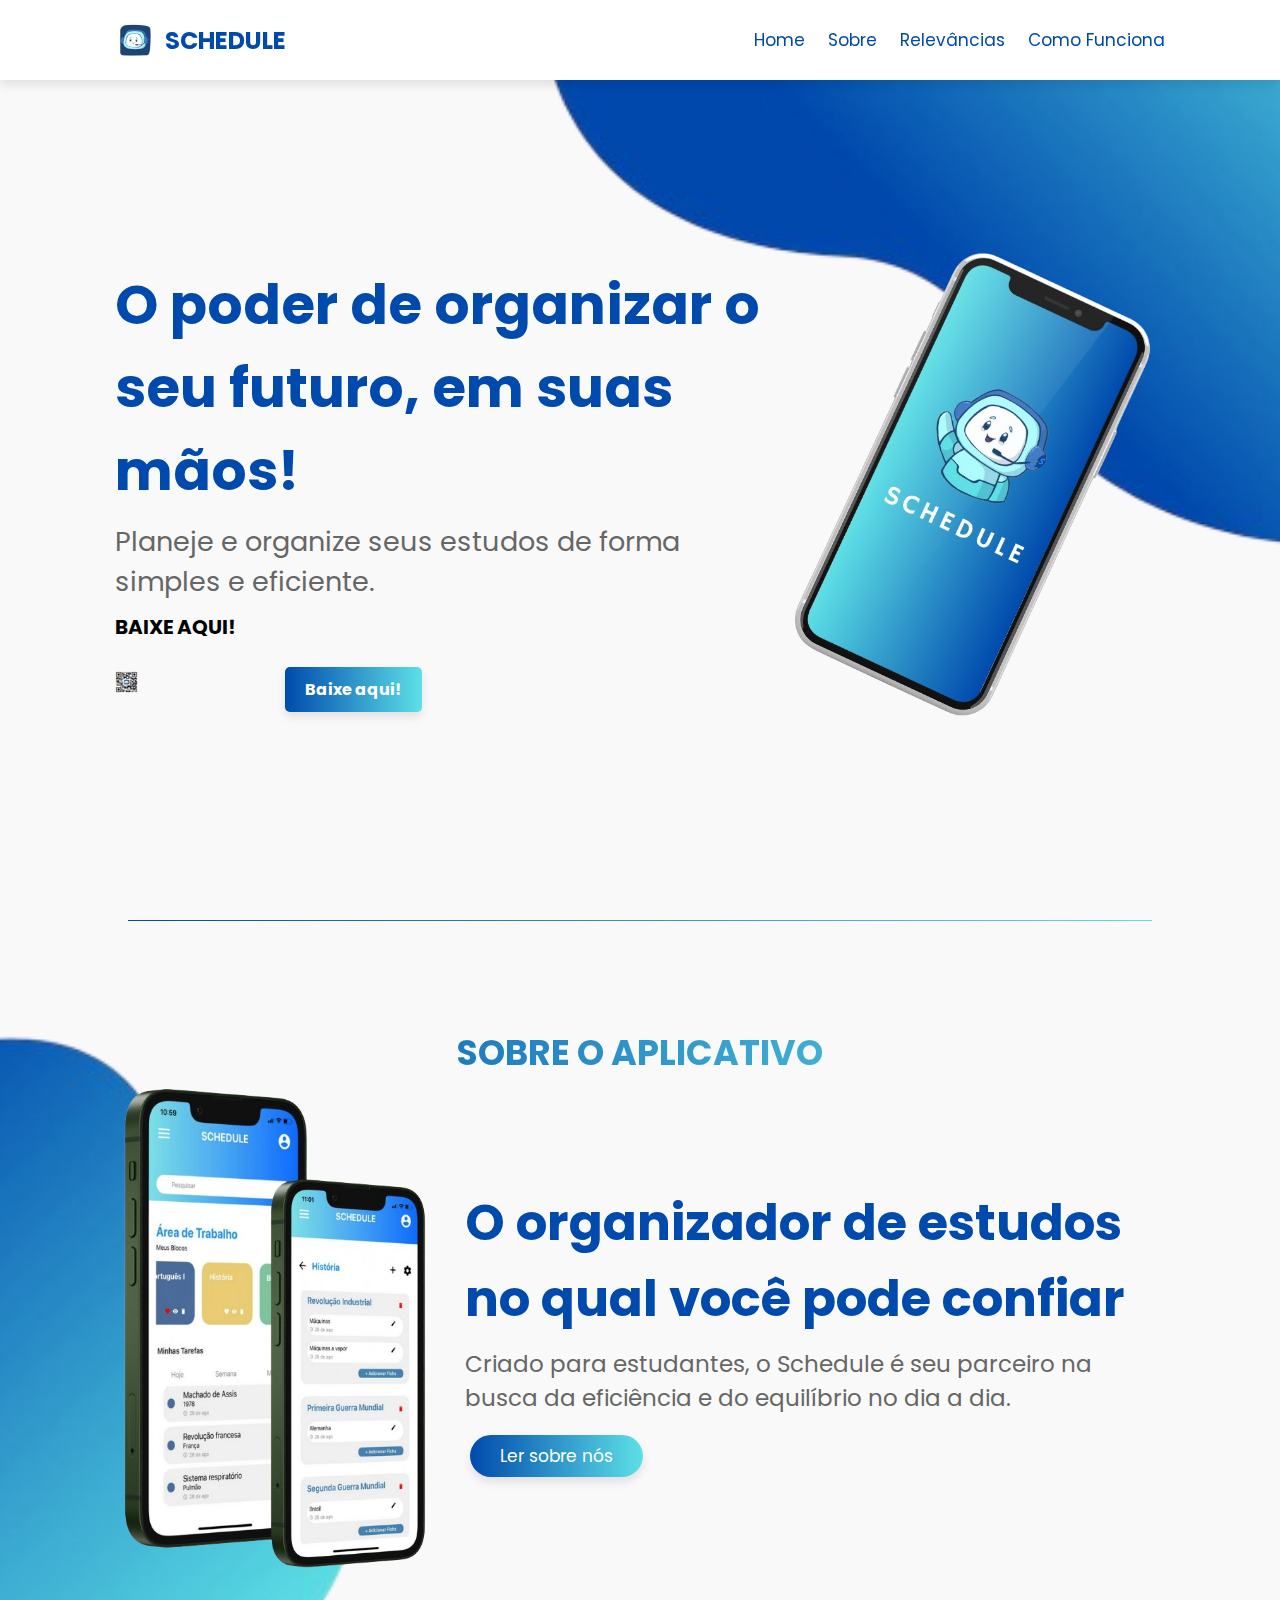
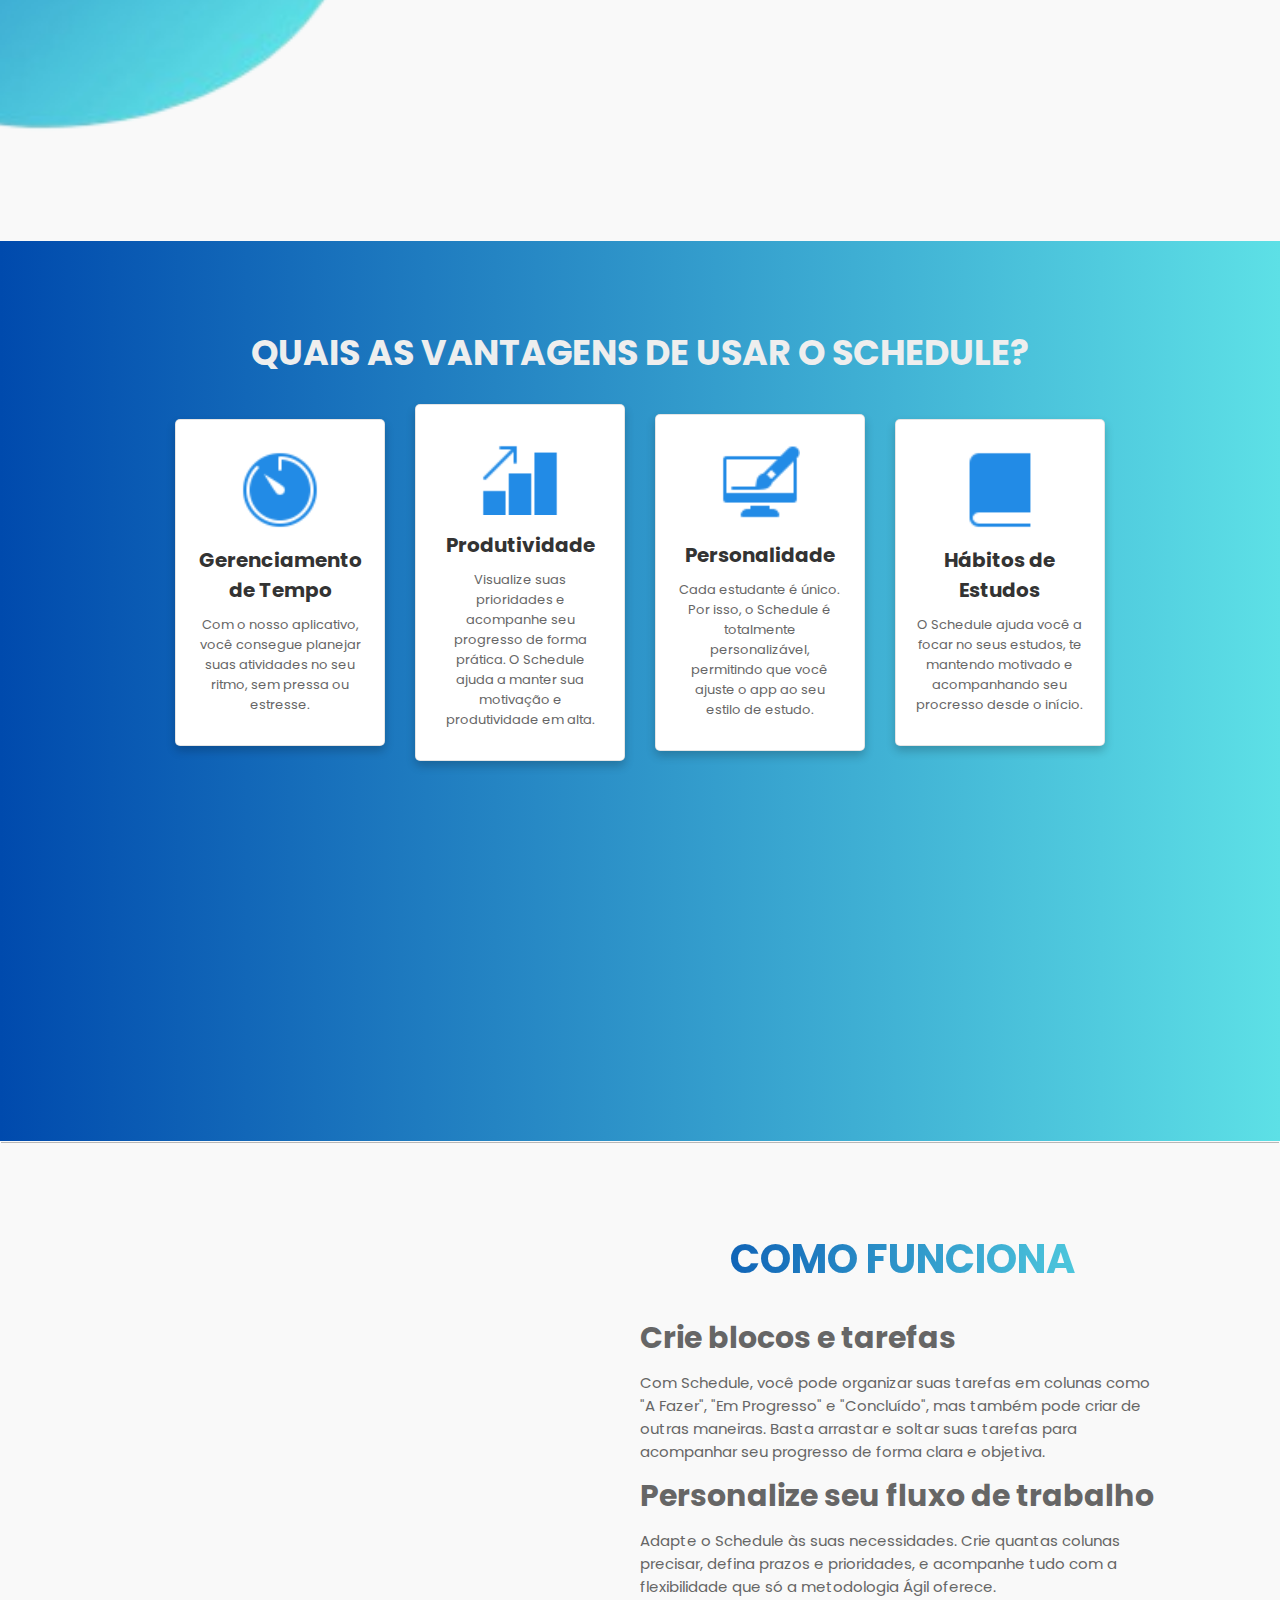
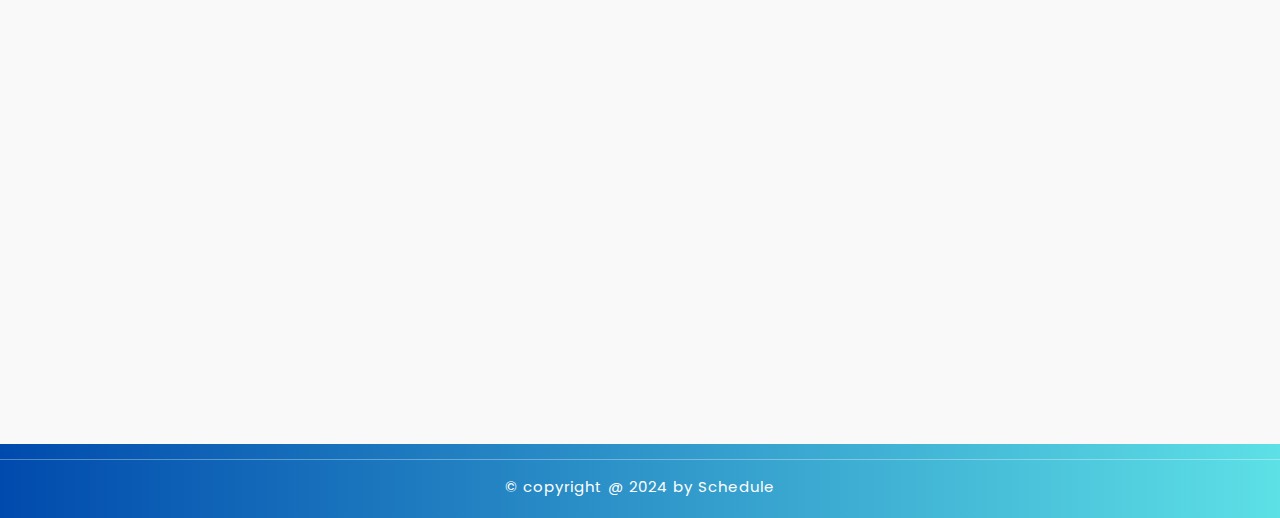
==== commit 99b80422: "att3" ====
--- a/testetcc/index.html
+++ b/testetcc/index.html
@@ -52,19 +52,24 @@
       <h5>Baixe aqui!</h5>
       <div class="download-section">
         <div class="imageqrc">
-          <img src="img/qr.png" alt="">
+          <img src="img/qr.png" alt="QR Code para download">
         </div>
         <div class="buttons">
-          <a href="https://drive.google.com/drive/folders/1Bi02Ogmdobirx4TT5-CoeK5883Xs-h2X?usp=drive_link" class="btn" id="">Baixe aqui!</a>
+          <!-- Botão com link correto -->
+          <a href="https://drive.google.com/drive/folders/1Bi02Ogmdobirx4TT5-CoeK5883Xs-h2X?usp=drive_link" 
+             class="btn download-link" 
+             target="_blank" 
+             rel="noopener noreferrer">
+            Baixe aqui!
+          </a>
         </div>
       </div>
     </div>
     <div class="image">
-      <img src="img/splash2.png" alt="">
+      <img src="img/splash2.png" alt="Imagem ilustrativa">
     </div>
   </section>
   
-
 
 <hr class="custom-line"> <!-- Linha personalizada -->
 
--- a/testetcc/css/style.css
+++ b/testetcc/css/style.css
@@ -218,16 +218,12 @@
     display: flex;
     align-items: center;
     gap: 20px; /* Espaço entre o QR Code e o botão */
+    margin-top: 15px; /* Espaço superior */
   }
   
   .home .content .download-section .imageqrc img {
-    max-width: 150px; /* Ajuste o tamanho da imagem do QR Code conforme necessário */
+    max-width: 150px; /* Ajuste o tamanho do QR Code */
     height: auto;
-  }
-  
-  .home .content .download-section .buttons {
-    display: flex;
-    align-items: center;
   }
   
   .home .content .download-section .btn {
@@ -237,6 +233,7 @@
     text-decoration: none;
     border-radius: 5px;
     font-size: 16px;
+    font-weight: bold;
     transition: background-color 0.3s;
   }
   
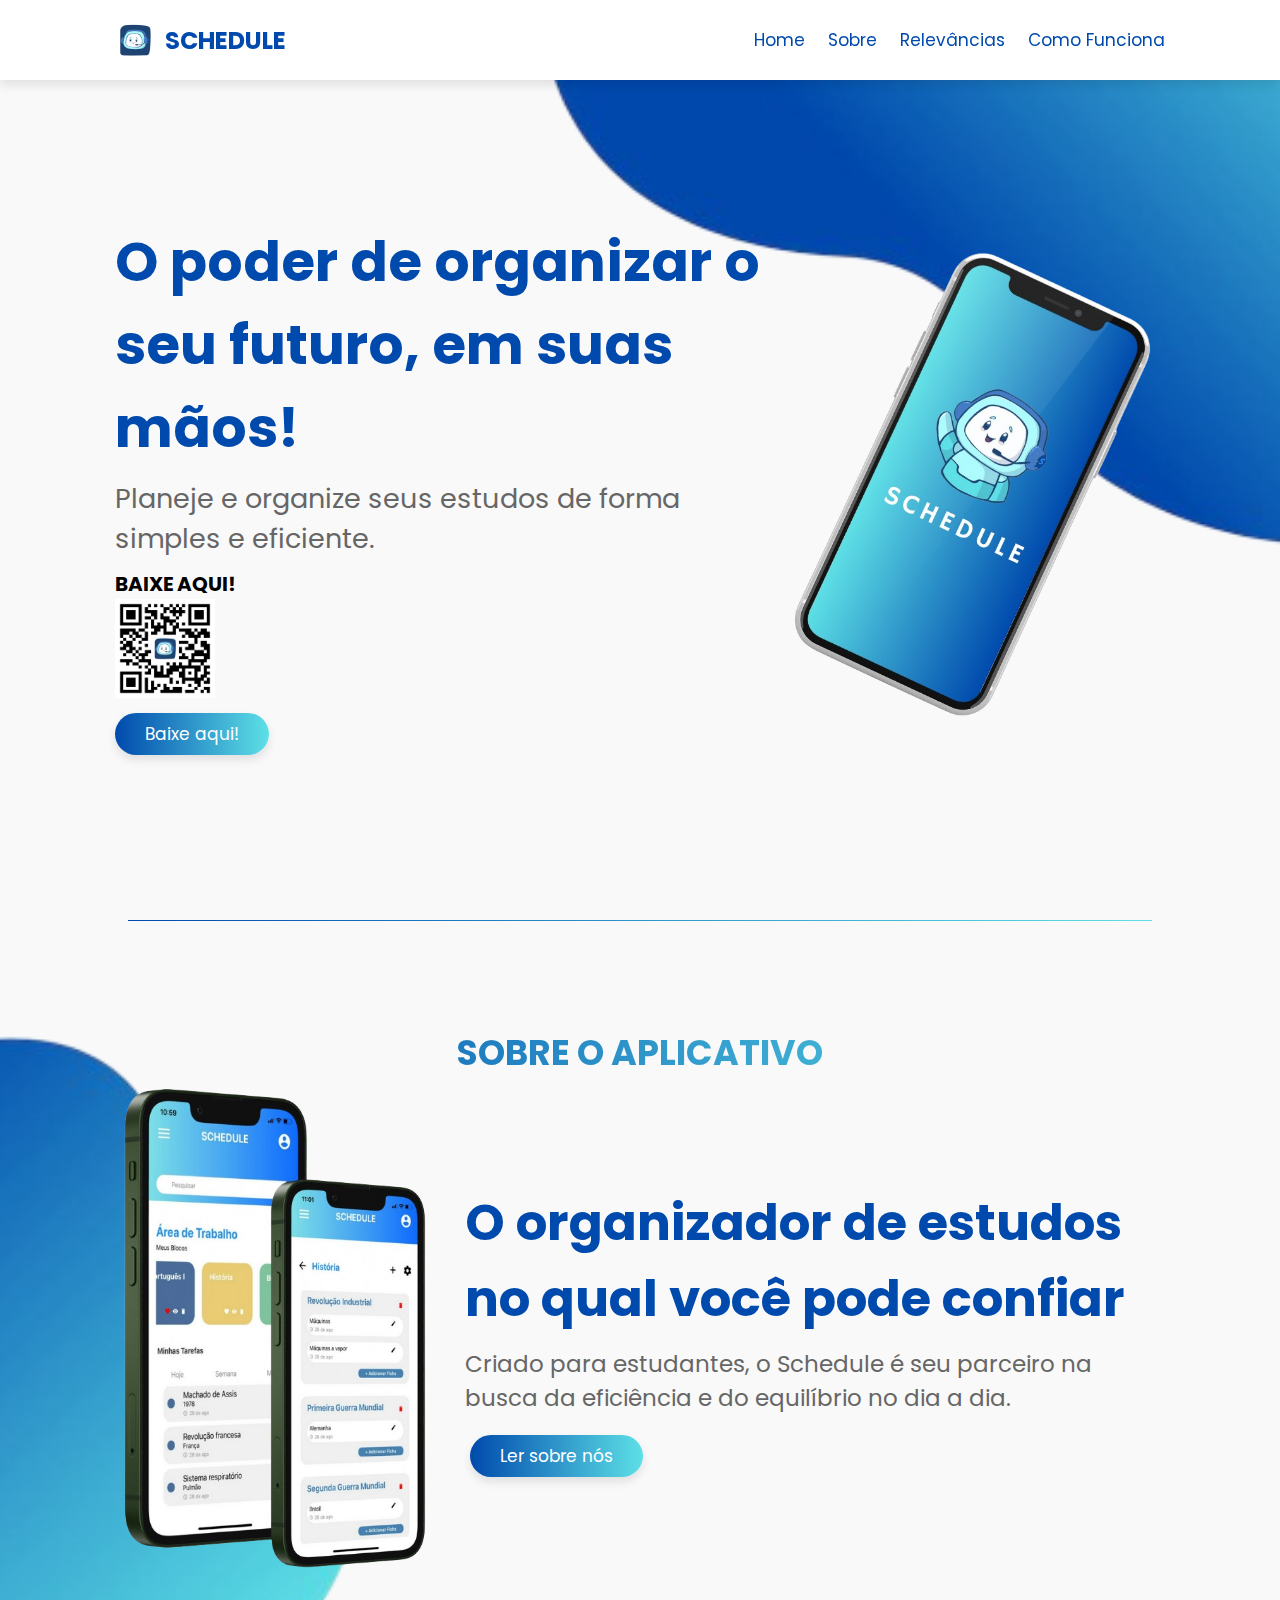
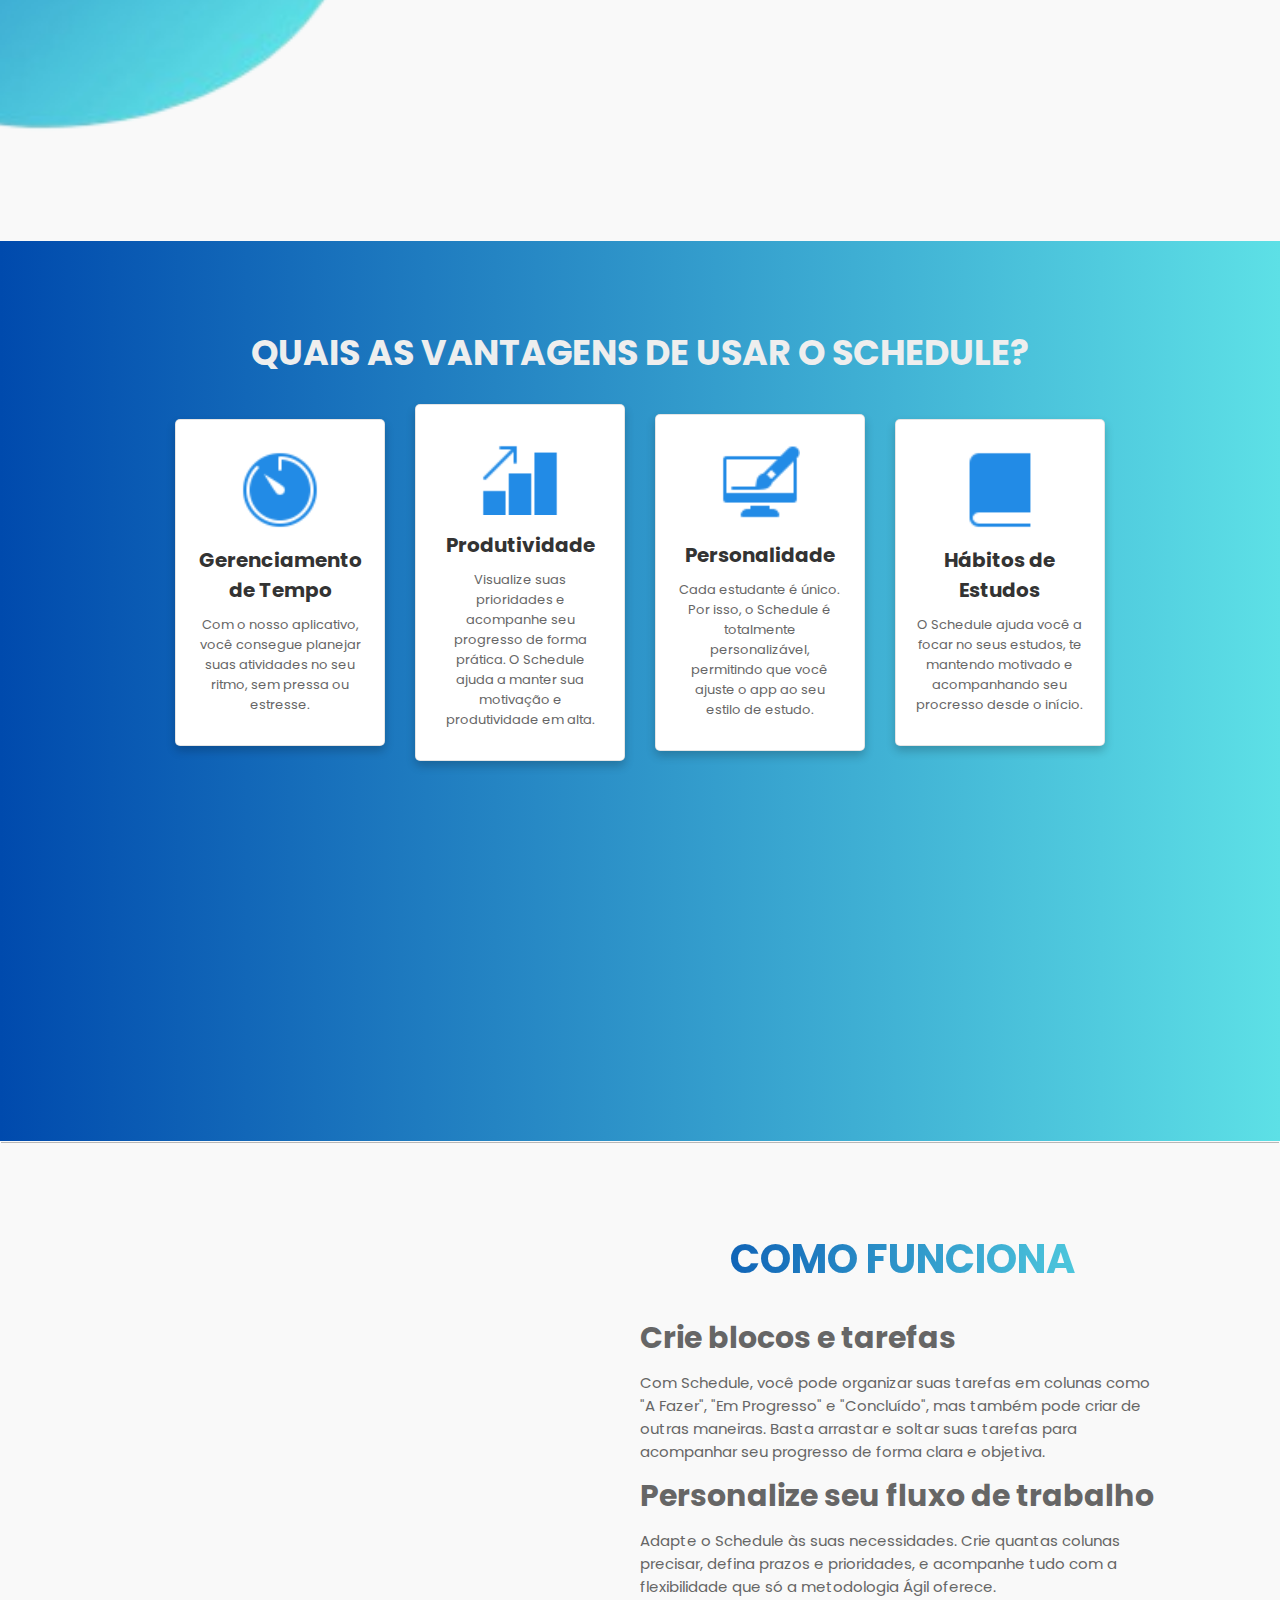
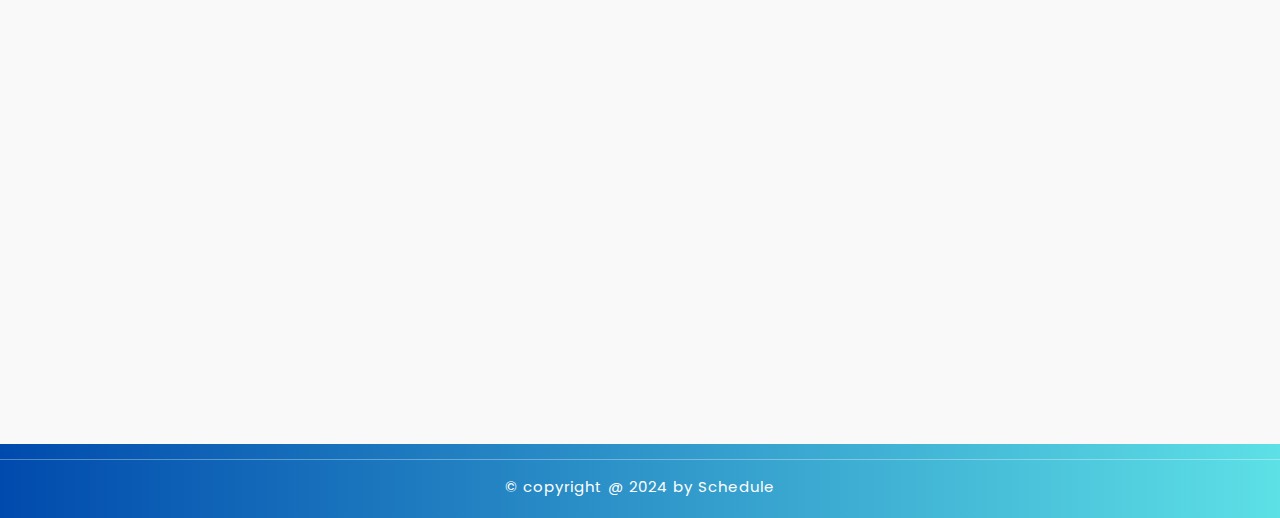
==== commit 76ae5209: "att4" ====
--- a/testetcc/index.html
+++ b/testetcc/index.html
@@ -45,31 +45,31 @@
 <!--home section starts-->
 
 <section class="home" id="home">
-    <div class="content">
-      <h3><span>O poder de organizar o seu futuro, em suas mãos!</span></h3>
-      <p>Planeje e organize seus estudos de forma simples e eficiente.</p>
-      <hr>
-      <h5>Baixe aqui!</h5>
-      <div class="download-section">
-        <div class="imageqrc">
-          <img src="img/qr.png" alt="QR Code para download">
-        </div>
-        <div class="buttons">
-          <!-- Botão com link correto -->
-          <a href="https://drive.google.com/drive/folders/1Bi02Ogmdobirx4TT5-CoeK5883Xs-h2X?usp=drive_link" 
-             class="btn download-link" 
-             target="_blank" 
-             rel="noopener noreferrer">
-            Baixe aqui!
-          </a>
-        </div>
-      </div>
-    </div>
-    <div class="image">
-      <img src="img/splash2.png" alt="Imagem ilustrativa">
-    </div>
-  </section>
-  
+
+
+
+<div class="content">
+    <h3><span>O poder de organizar o seu futuro, em suas mãos!</span></h3>
+    <p>Planeje e organize seus estudos de forma simples e eficiente.
+        </p>
+        <hr>
+    <h5>Baixe aqui!</h5>
+    <div class="imageqrc">
+        <img src="img/qr.png" alt="">
+    </div>
+
+    <div class="buttons">
+        <a href="#" class="btn" id="openModalBtn">Baixe aqui!</a>
+     </div>
+        
+</div>
+
+<div class="image">
+   <img src="img/splash2.png" alt="">
+</div>
+
+</section>
+
 
 <hr class="custom-line"> <!-- Linha personalizada -->
 
--- a/testetcc/css/style.css
+++ b/testetcc/css/style.css
@@ -214,33 +214,7 @@
     padding: 1rem 0;
 }
 
-.home .content .download-section {
-    display: flex;
-    align-items: center;
-    gap: 20px; /* Espaço entre o QR Code e o botão */
-    margin-top: 15px; /* Espaço superior */
-  }
-  
-  .home .content .download-section .imageqrc img {
-    max-width: 150px; /* Ajuste o tamanho do QR Code */
-    height: auto;
-  }
-  
-  .home .content .download-section .btn {
-    padding: 10px 20px;
-    background-color: #007bff;
-    color: #fff;
-    text-decoration: none;
-    border-radius: 5px;
-    font-size: 16px;
-    font-weight: bold;
-    transition: background-color 0.3s;
-  }
-  
-  .home .content .download-section .btn:hover {
-    background-color: #0056b3;
-  }
-  
+
 
 .custom-line {
     border: none;
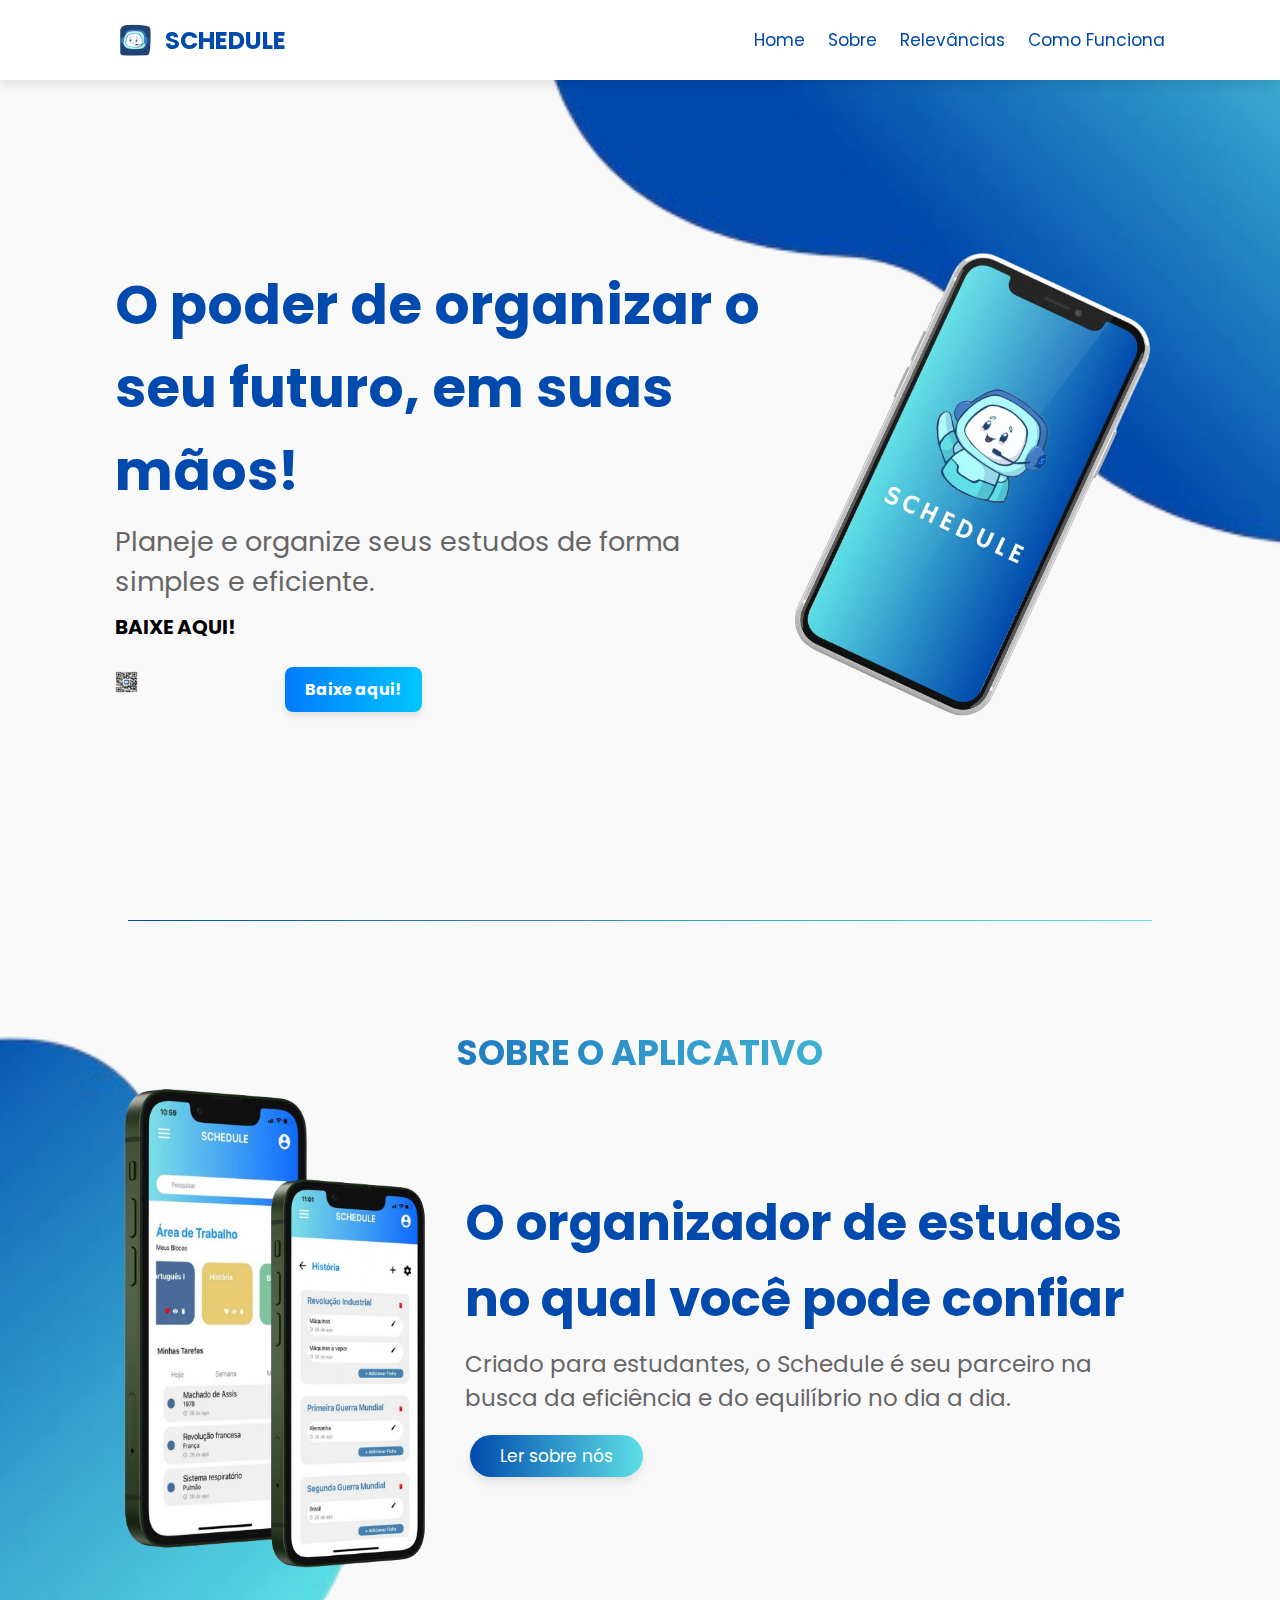
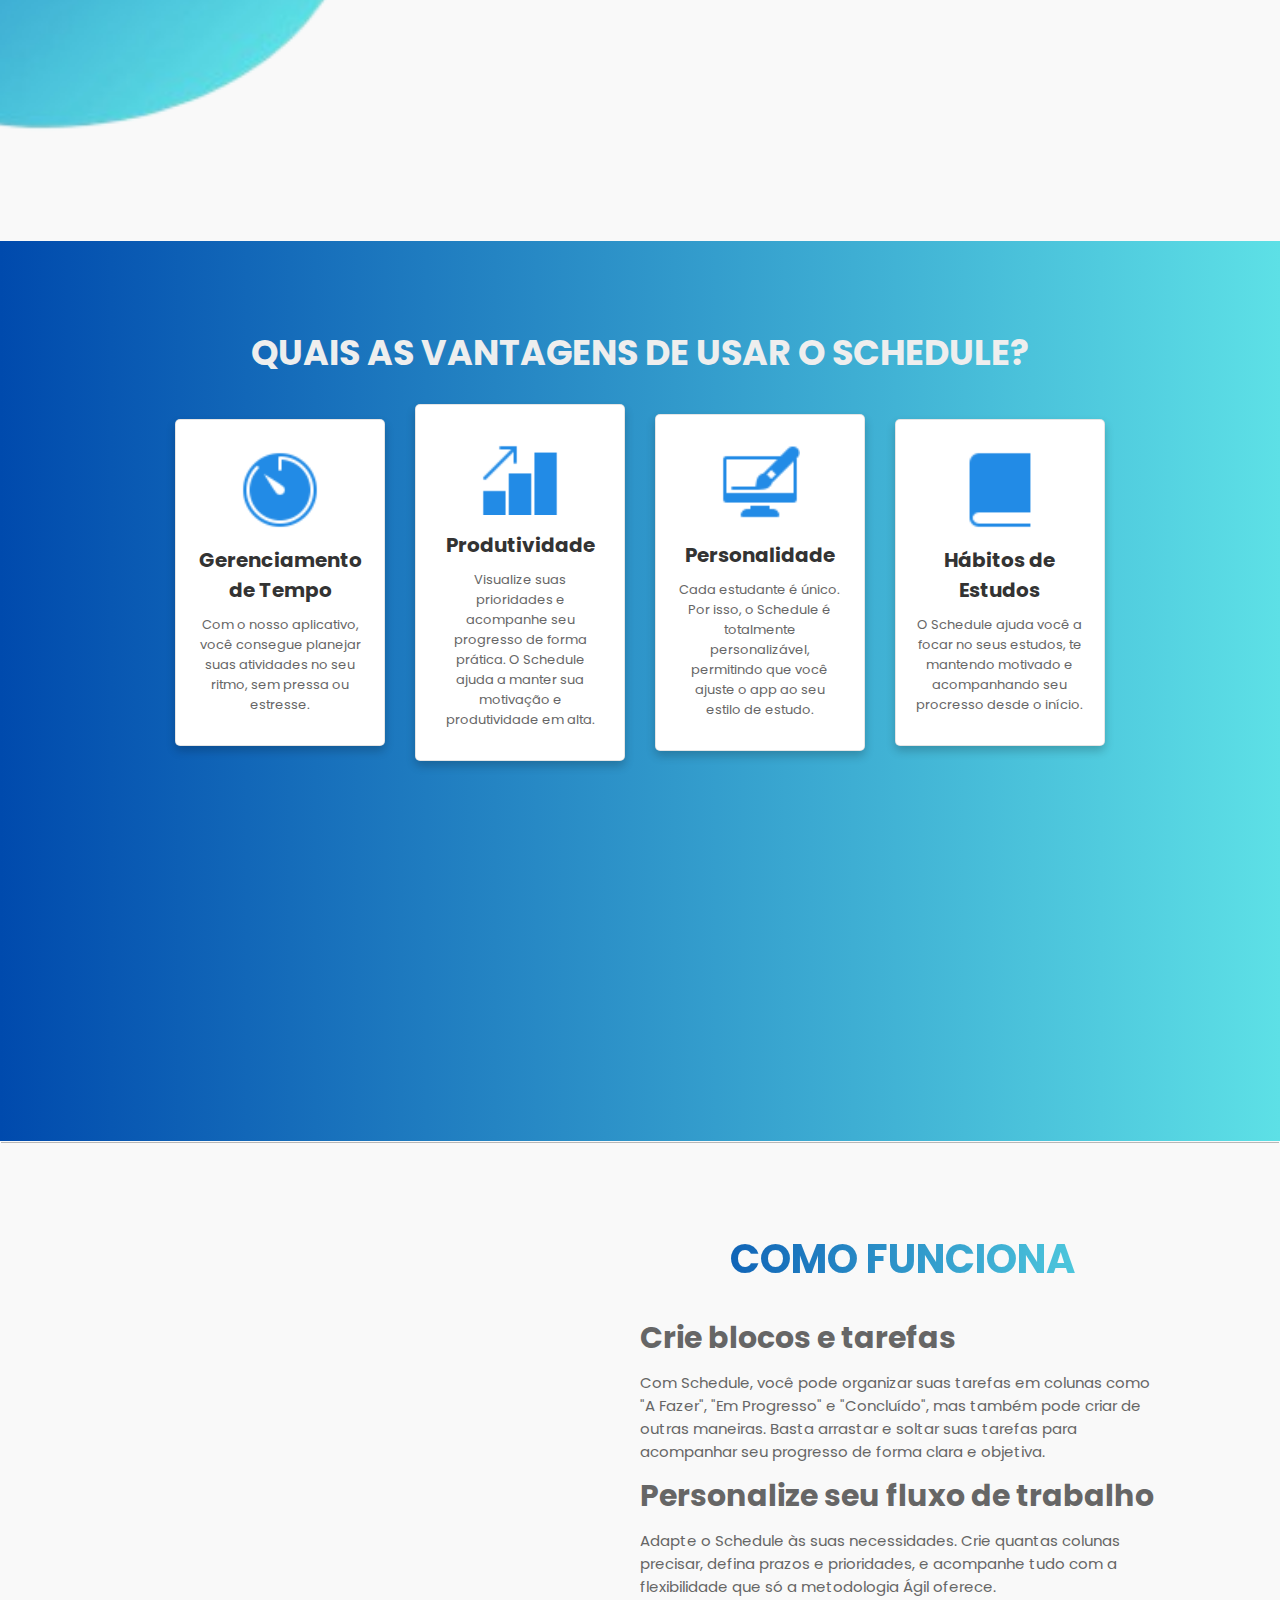
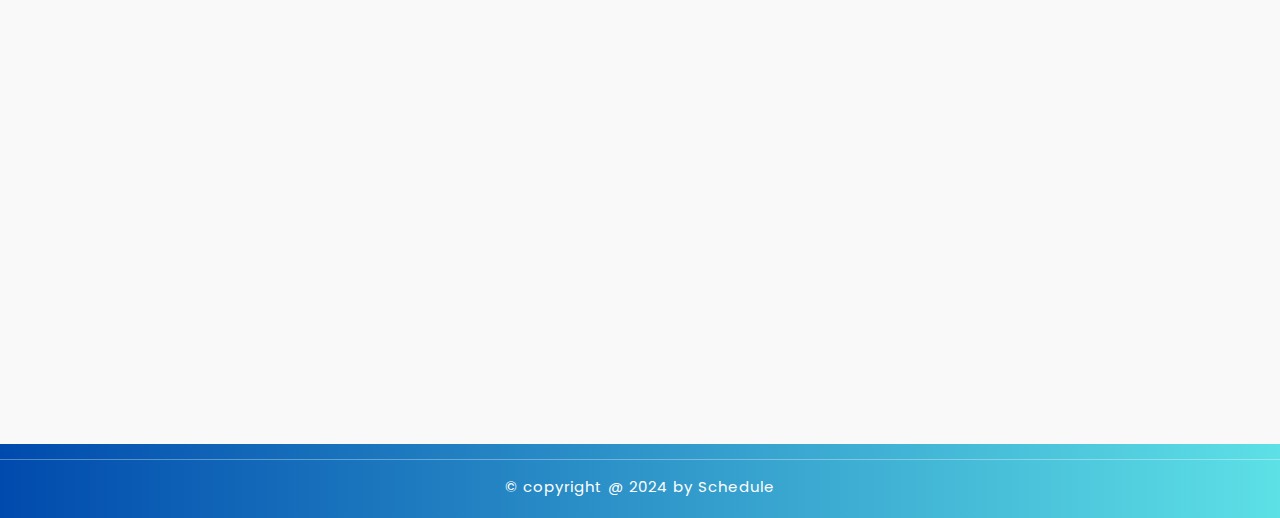
==== commit cffeb2a4: "atualizado2" ====
--- a/testetcc/index.html
+++ b/testetcc/index.html
@@ -45,30 +45,32 @@
 <!--home section starts-->
 
 <section class="home" id="home">
-
-
-
-<div class="content">
-    <h3><span>O poder de organizar o seu futuro, em suas mãos!</span></h3>
-    <p>Planeje e organize seus estudos de forma simples e eficiente.
-        </p>
-        <hr>
-    <h5>Baixe aqui!</h5>
-    <div class="imageqrc">
-        <img src="img/qr.png" alt="">
-    </div>
-
-    <div class="buttons">
-        <a href="#" class="btn" id="openModalBtn">Baixe aqui!</a>
-     </div>
-        
-</div>
-
-<div class="image">
-   <img src="img/splash2.png" alt="">
-</div>
-
-</section>
+    <div class="content">
+      <h3><span>O poder de organizar o seu futuro, em suas mãos!</span></h3>
+      <p>Planeje e organize seus estudos de forma simples e eficiente.</p>
+      <hr>
+      <h5>Baixe aqui!</h5>
+      <div class="download-section">
+        <!-- QR Code -->
+        <div class="imageqrc">
+          <img src="img/qr.png" alt="QR Code para download">
+        </div>
+        <!-- Botão -->
+        <div class="buttons">
+          <a href="https://drive.google.com/drive/folders/1Bi02Ogmdobirx4TT5-CoeK5883Xs-h2X?usp=drive_link" 
+             class="btn" 
+             target="_blank" 
+             rel="noopener noreferrer">
+            Baixe aqui!
+          </a>
+        </div>
+      </div>
+    </div>
+    <div class="image">
+      <img src="img/splash2.png" alt="Imagem ilustrativa">
+    </div>
+  </section>
+  
 
 
 <hr class="custom-line"> <!-- Linha personalizada -->
--- a/testetcc/css/style.css
+++ b/testetcc/css/style.css
@@ -214,7 +214,39 @@
     padding: 1rem 0;
 }
 
-
+/* Estilização da seção de download */
+.home .content .download-section {
+    display: flex; /* Flexbox para alinhar elementos lado a lado */
+    align-items: center; /* Alinha verticalmente */
+    gap: 20px; /* Espaçamento entre o QR Code e o botão */
+    margin-top: 15px; /* Margem superior */
+  }
+  
+  /* Ajusta o tamanho do QR Code */
+  .home .content .download-section .imageqrc img {
+    max-width: 150px; /* Define largura máxima */
+    height: auto; /* Mantém proporções */
+  }
+  
+  /* Estilo do botão */
+  .home .content .download-section .btn {
+    padding: 10px 20px;
+    background: linear-gradient(90deg, #007bff, #00c6ff); /* Gradiente */
+    color: #fff;
+    text-decoration: none;
+    font-size: 16px;
+    font-weight: bold;
+    border-radius: 8px; /* Bordas arredondadas */
+    box-shadow: 0 4px 6px rgba(0, 0, 0, 0.1); /* Sombra */
+    transition: transform 0.3s, box-shadow 0.3s;
+  }
+  
+  /* Efeito ao passar o mouse */
+  .home .content .download-section .btn:hover {
+    transform: translateY(-2px); /* Elevação */
+    box-shadow: 0 6px 8px rgba(0, 0, 0, 0.15); /* Aumenta sombra */
+  }
+  
 
 .custom-line {
     border: none;
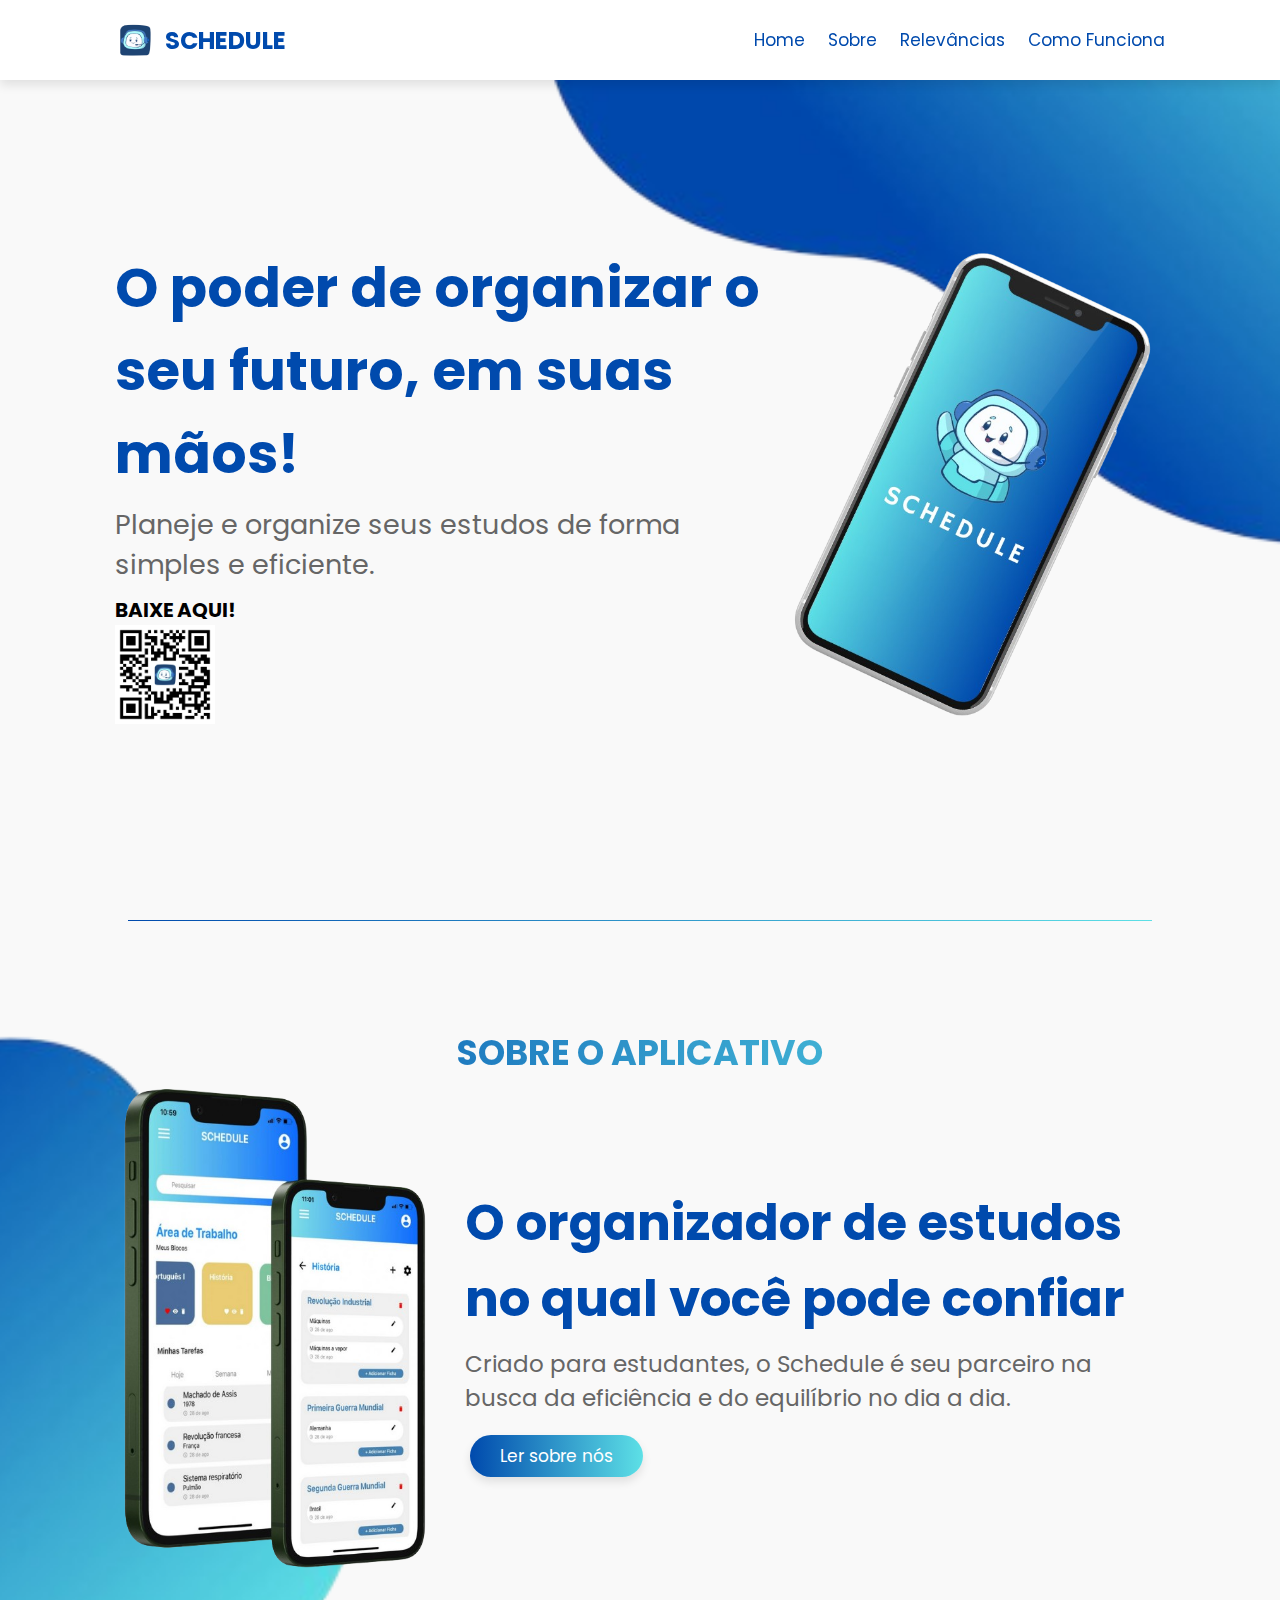
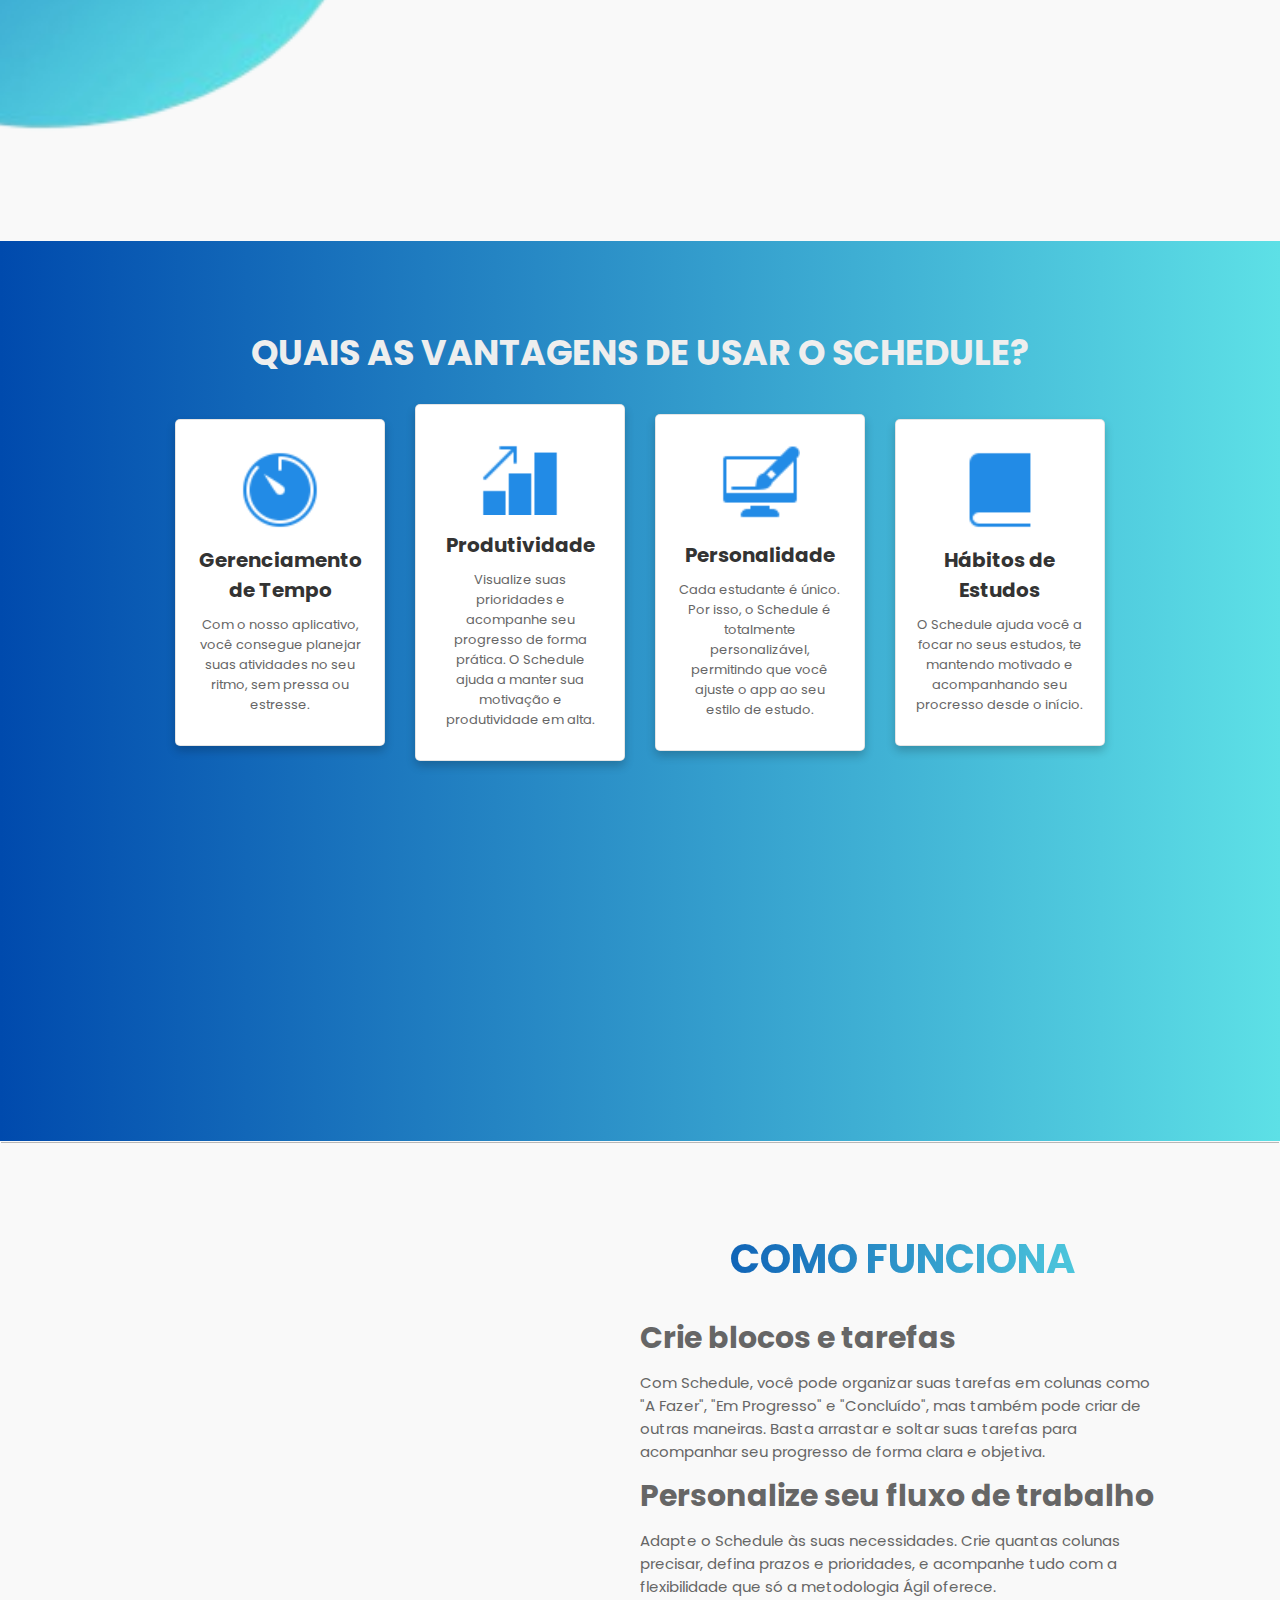
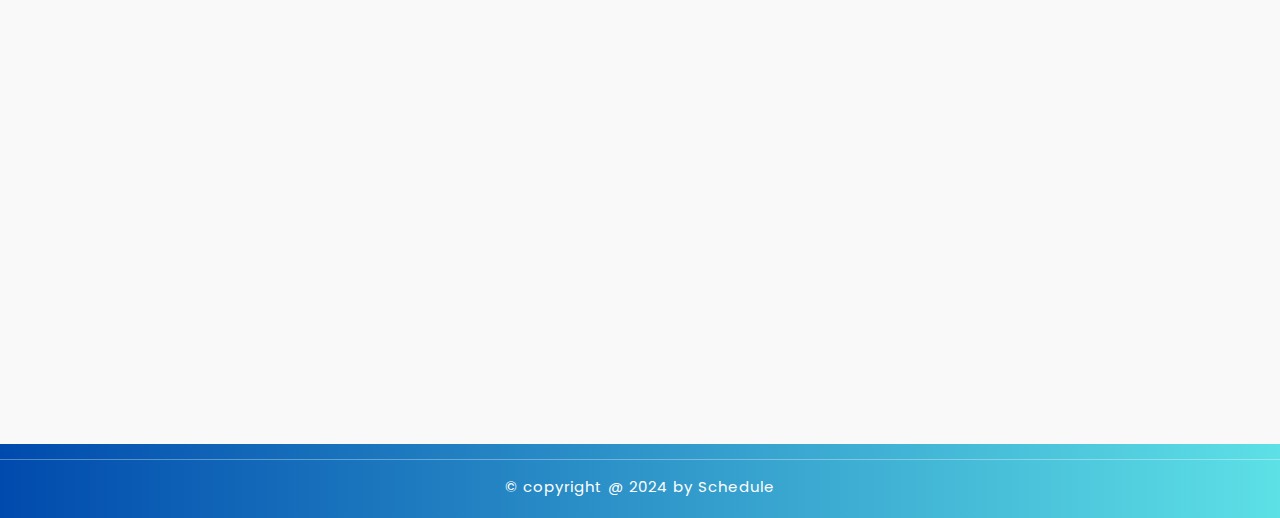
==== commit 2991b974: "att final" ====
--- a/testetcc/index.html
+++ b/testetcc/index.html
@@ -45,32 +45,27 @@
 <!--home section starts-->
 
 <section class="home" id="home">
-    <div class="content">
-      <h3><span>O poder de organizar o seu futuro, em suas mãos!</span></h3>
-      <p>Planeje e organize seus estudos de forma simples e eficiente.</p>
-      <hr>
-      <h5>Baixe aqui!</h5>
-      <div class="download-section">
-        <!-- QR Code -->
-        <div class="imageqrc">
-          <img src="img/qr.png" alt="QR Code para download">
-        </div>
-        <!-- Botão -->
-        <div class="buttons">
-          <a href="https://drive.google.com/drive/folders/1Bi02Ogmdobirx4TT5-CoeK5883Xs-h2X?usp=drive_link" 
-             class="btn" 
-             target="_blank" 
-             rel="noopener noreferrer">
-            Baixe aqui!
-          </a>
-        </div>
-      </div>
-    </div>
-    <div class="image">
-      <img src="img/splash2.png" alt="Imagem ilustrativa">
-    </div>
-  </section>
-  
+
+
+
+<div class="content">
+    <h3><span>O poder de organizar o seu futuro, em suas mãos!</span></h3>
+    <p>Planeje e organize seus estudos de forma simples e eficiente.
+        </p>
+        <hr>
+    <h5>Baixe aqui!</h5>
+    <div class="imageqrc">
+        <img src="img/qr.png" alt="">
+    </div>
+
+        
+</div>
+
+<div class="image">
+   <img src="img/splash2.png" alt="">
+</div>
+
+</section>
 
 
 <hr class="custom-line"> <!-- Linha personalizada -->
--- a/testetcc/css/style.css
+++ b/testetcc/css/style.css
@@ -214,39 +214,7 @@
     padding: 1rem 0;
 }
 
-/* Estilização da seção de download */
-.home .content .download-section {
-    display: flex; /* Flexbox para alinhar elementos lado a lado */
-    align-items: center; /* Alinha verticalmente */
-    gap: 20px; /* Espaçamento entre o QR Code e o botão */
-    margin-top: 15px; /* Margem superior */
-  }
-  
-  /* Ajusta o tamanho do QR Code */
-  .home .content .download-section .imageqrc img {
-    max-width: 150px; /* Define largura máxima */
-    height: auto; /* Mantém proporções */
-  }
-  
-  /* Estilo do botão */
-  .home .content .download-section .btn {
-    padding: 10px 20px;
-    background: linear-gradient(90deg, #007bff, #00c6ff); /* Gradiente */
-    color: #fff;
-    text-decoration: none;
-    font-size: 16px;
-    font-weight: bold;
-    border-radius: 8px; /* Bordas arredondadas */
-    box-shadow: 0 4px 6px rgba(0, 0, 0, 0.1); /* Sombra */
-    transition: transform 0.3s, box-shadow 0.3s;
-  }
-  
-  /* Efeito ao passar o mouse */
-  .home .content .download-section .btn:hover {
-    transform: translateY(-2px); /* Elevação */
-    box-shadow: 0 6px 8px rgba(0, 0, 0, 0.15); /* Aumenta sombra */
-  }
-  
+
 
 .custom-line {
     border: none;
